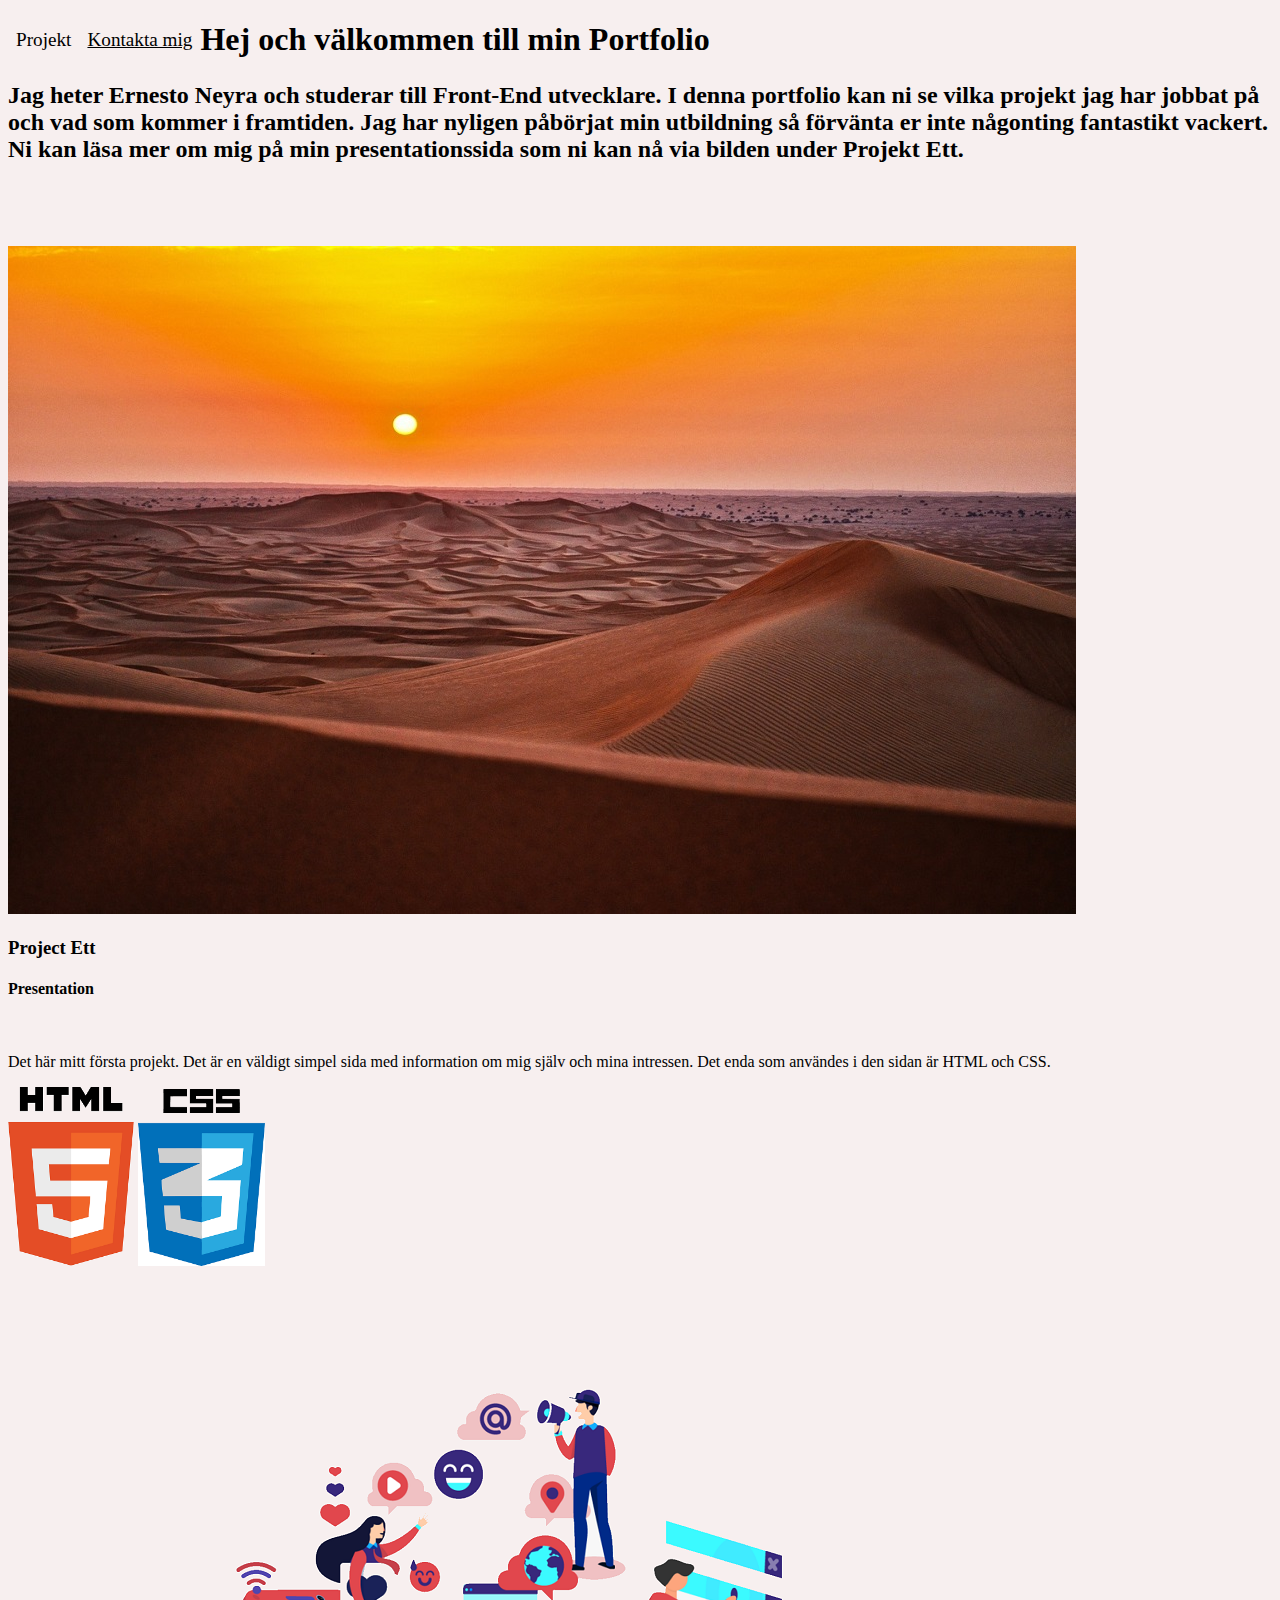
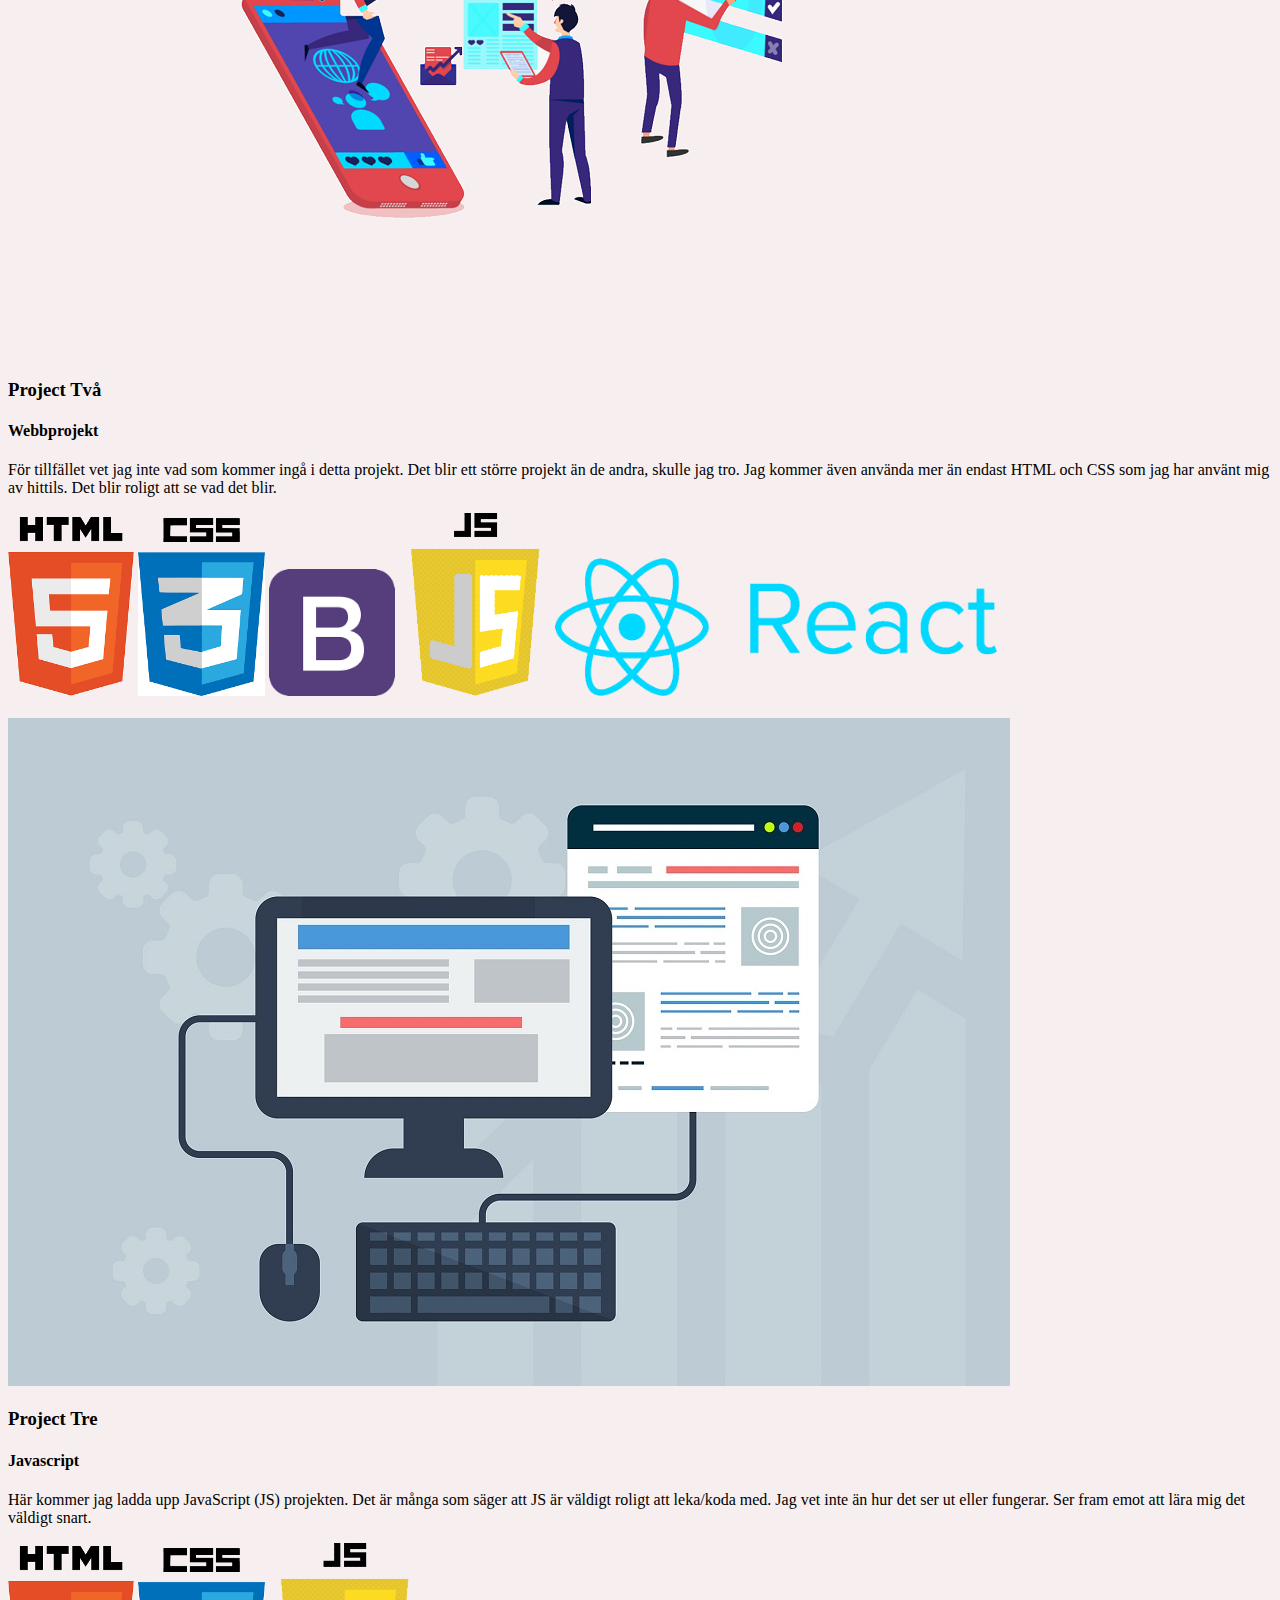
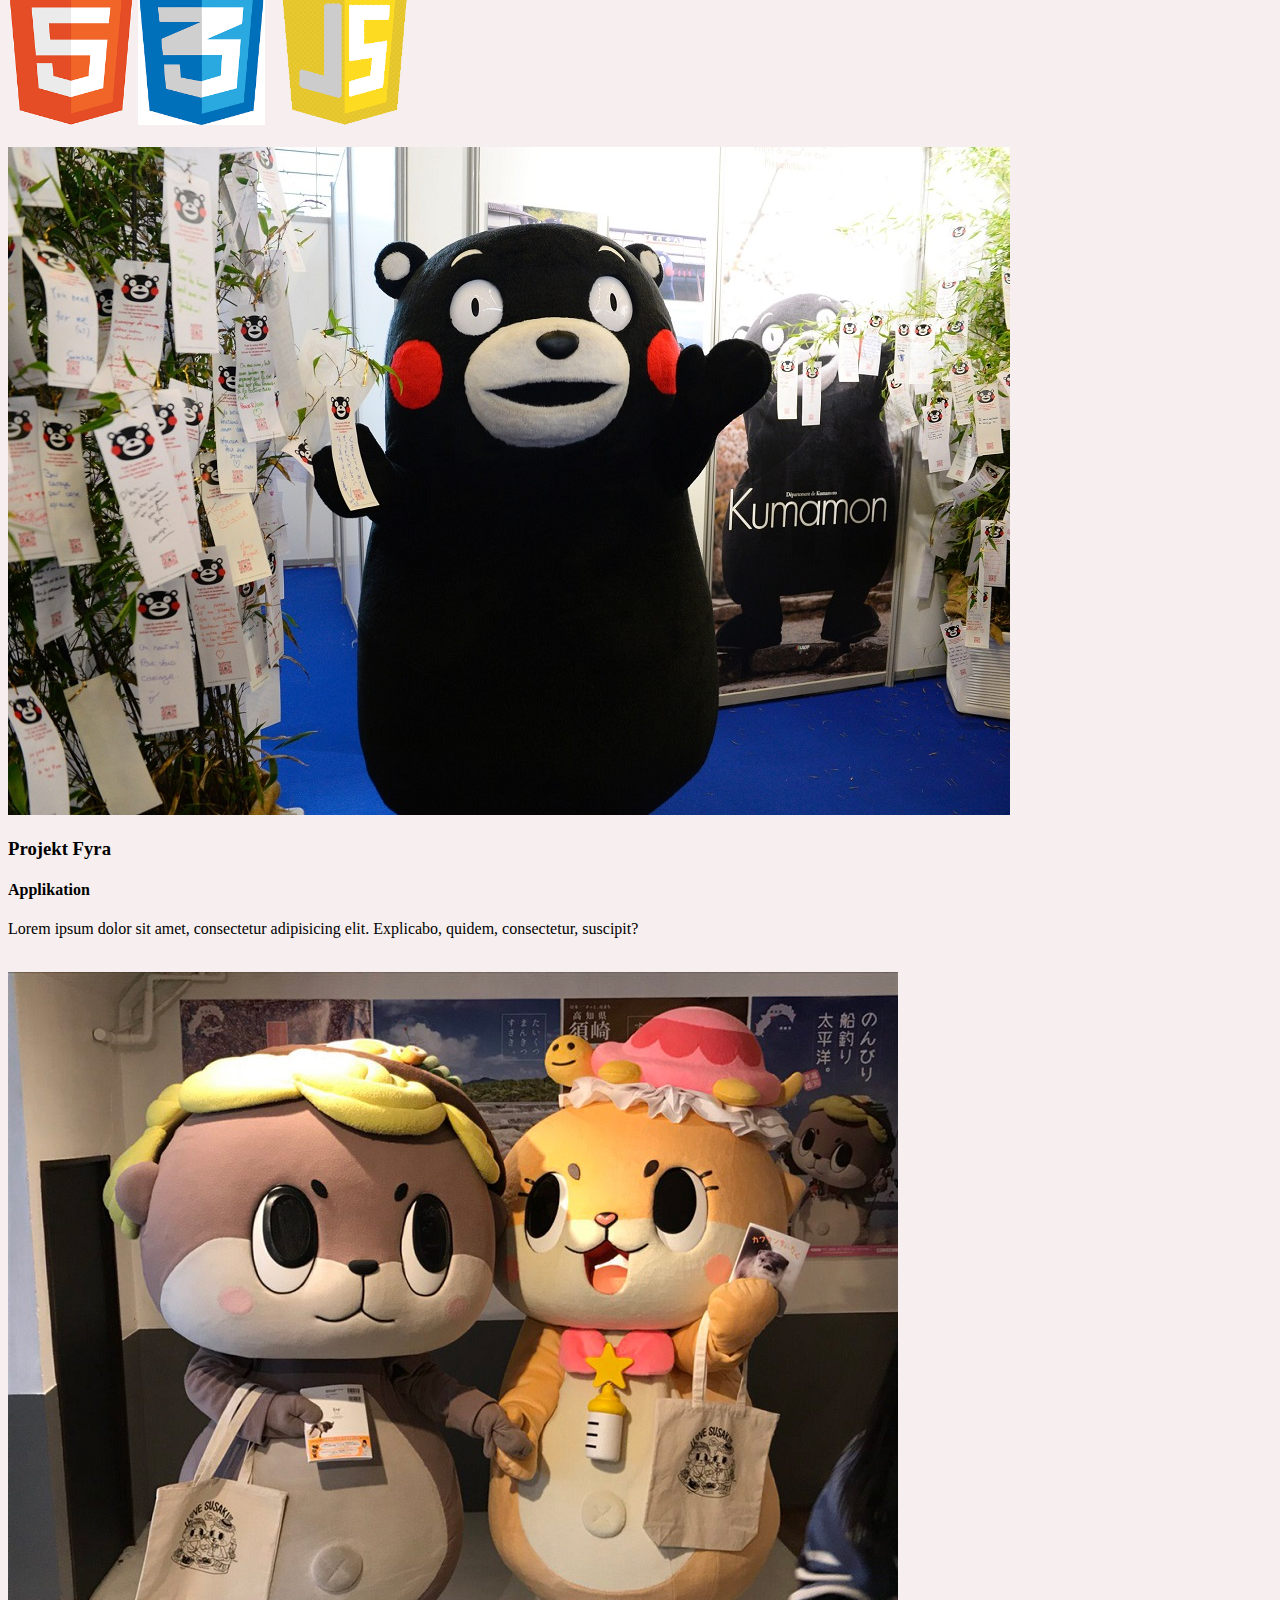
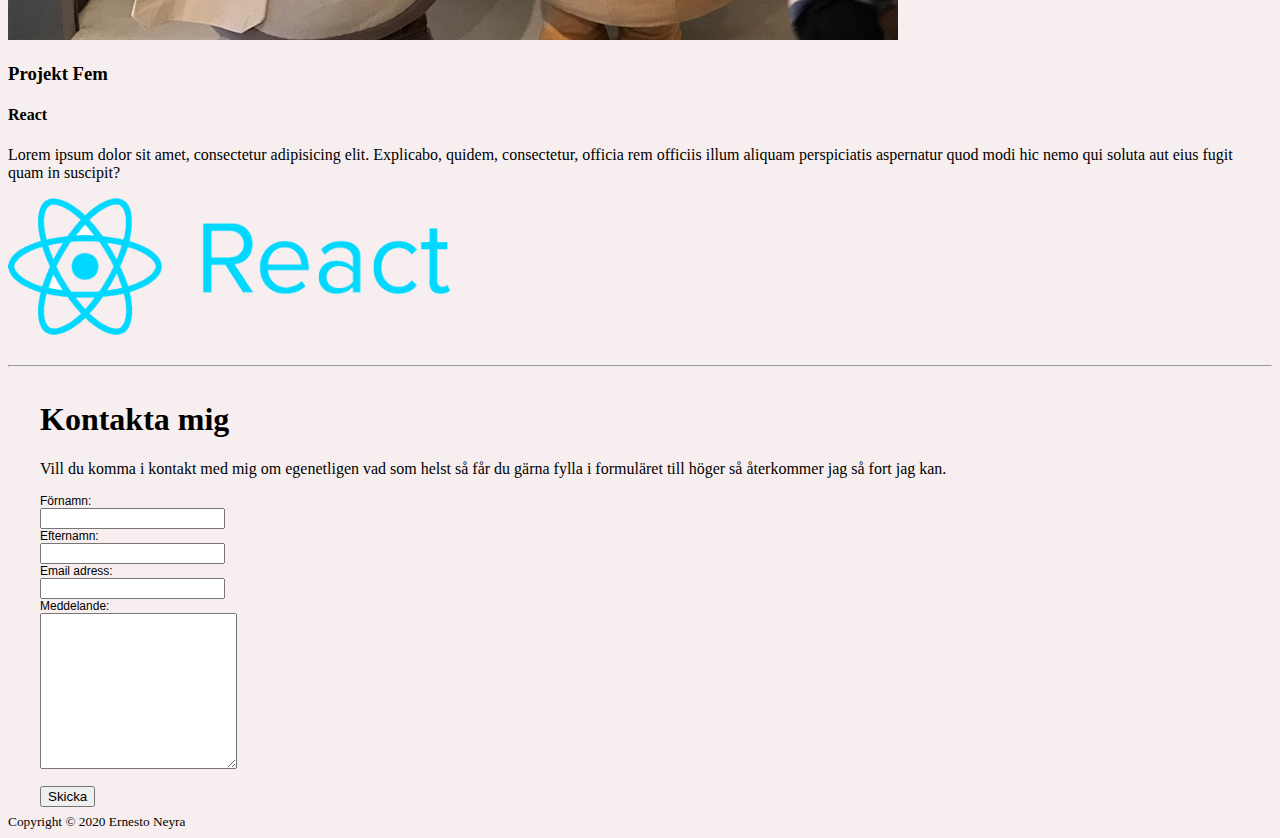
==== Index.html @ b2e07be5 "Add files via upload" ====
<!DOCTYPE html>
<html lang="en">

<head>
  <meta charset="UTF-8" />
  <meta name="viewport" content="width=device-width, initial-scale=1.0" />
  <!--Fonten för Open sans familjen från google API.-->
  <link href="https://fonts.googleapis.com/css2?family=Open+Sans:ital,wght@0,300;1,400&display=swap" rel="stylesheet" />
  <!--Stylesheet för Bootstrap från cdn.-->
  <link rel="stylesheet" href="https://cdn.jsdelivr.net/npm/bootstrap@4.5.3/dist/css/bootstrap.min.css"
    integrity="sha384-TX8t27EcRE3e/ihU7zmQxVncDAy5uIKz4rEkgIXeMed4M0jlfIDPvg6uqKI2xXr2" crossorigin="anonymous" />
  <!--Nedanstående Styleheets är mina egna. Den första har lite tweaks för färg och media queries samt hela kontaktformuläret.-->
  <link rel="stylesheet" type="text/css" href="/Portfolio.style.css" />
  <!--Den här är för dropdown menyn i navigatioonen. -->
  <link rel="stylesheet" type="text/css" href="/uppgiftahover.css" />
  <title>Ernesto Neyra Portfolio kopia</title>
</head>
<!--Main sidan börjar här. Det är layouten som är först följt av min lilla dropdown meny.-->

<body class="d-flex flex-column">
  <nav class="navbar navbar-expand-lg navbar-light">
    <div class="container">
      <ul>
        <li><a class="projekt">Projekt</a>
          <ul class="dropdown">
            <li><a class="dropdown-item" href="#project_1">Presentation</a></li>
            <li><a class="dropdown-item" href="#project_2">Webbprojekt</a></li>
            <li><a class="dropdown-item" href="#project_3">Javascript</a></li>
            <li><a class="dropdown-item" href="#project_4">Applikation</a></li>
            <li><a class="dropdown-item" href="#project_5">React</a></li>
          </ul>
        <li> <a class="projekt" href="#kontakta_mig">Kontakta mig</a> </li>
      </ul>
      
    </div>
  </nav>
  <sectiion>
    <!-- Innehållet (projekten och texten etc.) börjar här.  -->
    <div class="container">

      <!-- Rubriken -->
      <h1 class="my-4">Hej och välkommen till min Portfolio<br>

        <p class="introduktion my-4">Jag heter Ernesto Neyra och studerar till Front-End utvecklare. I denna portfolio
          kan ni se vilka projekt jag har jobbat på och vad som kommer i framtiden. Jag har nyligen påbörjat min
          utbildning så förvänta er inte någonting fantastikt vackert. Ni kan läsa mer om mig på min presentationssida
          som ni kan nå via bilden under Projekt Ett.</p><br>
      </h1>

      <!-- Projekt Ett -->
      <div class="row">
        <div class="col-md-7">
          <a href="/Presentation.html">
            <img class="img-fluid rounded mb-3 mb-md-0" src="/Images/sunset.jpg" alt="Sunset over sand dunes">
          </a>
        </div>
        <div class="col-md-5">
          <a id="project_1">
            <h3>Project Ett</h3>
          </a>
          <h4>Presentation</h4><br>
          <p>Det här mitt första projekt. Det är en väldigt simpel sida med information om mig själv och mina intressen.
            Det enda som användes i den sidan är HTML och CSS. </p>
          <img class="img-fluid rounded" src="/Images/html-5.png" alt="HTML 5" style="width: 10%; height: auto;" />
          <img class="img-fluid rounded" src="/Images/icon css 3.png" alt="CSS 3" style="width: 10%; height: auto;" />
        </div>
      </div><br>

      <!-- Projekt Två -->
      <div class="row">
        <div class="col-md-7">
          <a href="/webbprojekt.html">
            <img class="img-fluid rounded mb-3 mb-md-0" src="/Images/social-media-5187243_1920.png" alt="">
          </a>
        </div>
        <div class="col-md-5">
          <a id="project_2">
            <h3>Project Två</h3>
          </a>
          <h4>Webbprojekt</h4>
          <p>För tillfället vet jag inte vad som kommer ingå i detta projekt. Det blir ett större projekt än de andra,
            skulle jag tro. Jag kommer även använda mer än endast HTML och CSS som jag har använt mig av hittils. Det
            blir roligt att se vad det blir.</p>
          <img class="img-fluid rounded" src="/Images/html-5.png" alt="HTML 5" style="width: 10%; height: auto;" />
          <img class="img-fluid rounded" src="/Images/icon css 3.png" alt="CSS 3" style="width: 10%; height: auto;" />
          <img class="img-fluid rounded" src="/Images/1024px-Bootstrap_logo.svg.png" alt="Bootstrap"
            style="width: 10%; height: auto;" />
          <img class="img-fluid rounded" src="/Images/Javascript icon.png" alt="Javascript"
            style="width: 12%; height: auto;" />
          <img class="img-fluid  rounded" src="/Images/react-logo.png" alt="React logo icon"
            style="width: 35%; height: auto;" />
        </div>
      </div><br>

      <!-- Projekt Tre-->
      <div class="row">
        <div class="col-md-7">
          <a href="#">
            <img class="img-fluid rounded mb-3 mb-md-0" src="/Images/webdesign-3411373_1920.jpg" alt="">
          </a>
        </div>
        <div class="col-md-5">
          <a id="project_3">
            <h3>Project Tre</h3>
          </a>
          <h4>Javascript</h4>
          <p>Här kommer jag ladda upp JavaScript (JS) projekten. Det är många som säger att JS är väldigt roligt att
            leka/koda med. Jag vet inte än hur det ser ut eller fungerar. Ser fram emot att lära mig det väldigt snart.
          </p>
          <img class="img-fluid rounded" src="/Images/html-5.png" alt="HTML 5" style="width: 10%; height: auto;" />
          <img class="img-fluid rounded" src="/Images/icon css 3.png" alt="CSS 3" style="width: 10%; height: auto;" />
          <img class="img-fluid rounded" src="/Images/Javascript icon.png" alt="Javascript"
            style="width: 12%; height: auto;" />

        </div>
      </div><br>

      <!-- Projekt Fyra -->
      <div class="row">

        <div class="col-md-7">
          <a href="#">
            <img class="img-fluid rounded mb-3 mb-md-0" src="/Images/Kumamon.jpeg" alt="Kumamon mascot">
          </a>
        </div>
        <div class="col-md-5">
          <a id="project_4">
            <h3>Projekt Fyra</h3>
          </a>
          <h4>Applikation</h4>
          <p>Lorem ipsum dolor sit amet, consectetur adipisicing elit. Explicabo, quidem, consectetur,
            suscipit?</p>


        </div>
      </div><br>

      <!-- Projekt Fem -->
      <div class="row">

        <div class="col-md-7">
          <a href="#">
            <img class="img-fluid rounded mb-3 mb-md-0" src="/Images/shinjo-kun-and-chiitan.jpg"
              alt="Shinjokun and chiitan">
          </a>
        </div>
        <div class="col-md-5">
          <a id="project_5">
            <h3>Projekt Fem</h3>
          </a>
          <h4>React</h4>
          <p>Lorem ipsum dolor sit amet, consectetur adipisicing elit. Explicabo, quidem, consectetur, officia rem
            officiis illum aliquam perspiciatis aspernatur quod modi hic nemo qui soluta aut eius fugit quam in
            suscipit?</p>
          <img class="img-fluid  rounded" src="/Images/react-logo.png" alt="React logo icon"
            style="width: 35%; height: auto;" />

        </div>
      </div><br>
      <!-- hr lägger till en rad här. Använde en rad här för att sidan "bryts" från projekt till kontaktformuläret. -->
      <hr>
      <section>
        <!--Kontaktformulär-->
        <div class="random">

          <div class="grid-container">
            <div class="grid-item1">
              <a id="kontakta_mig">
                <h1>Kontakta mig</h1>
              </a>
            </div>

            <div class="grid-item2">
              <p>Vill du komma i kontakt med mig om egenetligen vad som helst så får du gärna fylla i formuläret
                till höger så återkommer jag så fort jag kan.</p>
            </div>
            <div class="grid-item3">
              <!--Id elementet fungerar på liknande sätt som class, men man kan endast ha ett id namn i ett html document.
      Som en class är den kopplad till stylesheet. Den kan även användas av Javaascript. I denna id skapade
      jag ett formulär som jag döpte till Kontakta mig-->
              <div id="kontakt">
                <div>
                  <!--form står för formulär och action är vad som händer när man trycker på submit. I detta fall
                  skickas man till sidan som heter Kontaktat.mig.-->
                  <form action="/Kontaktat.mig.html" name="myForm">
                    <!--label är texten som man ser i formuläret. for i label taggen ska alltid försökas kopplas till
                      id i input. name används för att referera till den inskrivna datan i efter hand eller referera
                      element i Javascript. -->

                    <label for="fname">Förnamn:</label><br>
                    <!--input specificerar typen av indata, i detta fall text.-->
                    <input type="text" id="fname" name="fname"><br>
                    <label for="lname">Efternamn:</label><br>
                    <input type="text" id="lname" name="lname"><br>
                    <label for="email">Email adress:</label><br>
                    <input type="text" id="email" name="email"><br>
                    <label for="message">Meddelande:</label><br>
                    <textarea name="message" rows="10" cols="22"></textarea><br><br>
                    <!--Denna gången så är type submit. det betyder att jag får en submit knapp till mitt formulär.-->
                    <input type="submit" value="Skicka">
                  </form>
                </div>
              </div>
            </div>

          </div>
        </div>
      </section>
    </div>
    <!-- .container slutar här -->
  </sectiion>
  <div id="page-content">
    <div class="container text-center">
      <div class="row justify-content-center">

      </div>
    </div>
  </div>


  <footer id="sticky-footer" class="py-4 bg-dark text-white-50">
    <div class="container text-center">
      <small>Copyright &copy; 2020 Ernesto Neyra</small>

    </div>
  </footer>

</body>

</html>
---- Portfolio.style.css ----
hr{
  size: 0.3135rem;
  
}

body, .row, .my-4, .navbar, .navbar-expand-lg, .navbar-light, .bg-light{
background-color: rgb(247, 239, 239);
}

.introduktion{
font-family: open sans-serif;
font-size: 1.5rem;
}


/*@media (min-width: 992px) {
  .animate {
    animation-duration: 0.9s;
    -webkit-animation-duration: 0.2s;
    animation-fill-mode: both;
    -webkit-animation-fill-mode: both;
  }
}

@keyframes slideIn {
  0% {
    transform: translateY(1rem);
    opacity: 0;
  }
  100% {
    transform:translateY(0rem);
    opacity: 1;
  }
  0% {
    transform: translateY(1rem);
    opacity: 0;
  }
}

@-webkit-keyframes slideIn {
  0% {
    -webkit-transform: transform;
    -webkit-opacity: 0;
  }
  100% {
    -webkit-transform: translateY(0);
    -webkit-opacity: 1;
  }
  0% {
    -webkit-transform: translateY(1rem);
    -webkit-opacity: 0;
  }
}

.slideIn {
  -webkit-animation-name: slideIn;
  animation-name: slideIn;
}*/





.random {
  background-color: rgb(247, 239, 239);
  padding: 5px;

  max-width: 1200px; /* anger max bredden som den ska ha.*/
  margin: auto; /* margin sattes på auto så den får bestämma storleken på egen hand.*/
}
/* det här vad en id. ville ha minst 1 i koden. Den kontrollerar utseendet på formuläter.*/
#kontakt {

  /*border: 4px solid;
  border-color: black;*/
  font-family: Verdana, Geneva, Tahoma, sans-serif; /* det här ändrar utseendet på
  texten, fonten som används.*/
  font-size: 12px; /* storleken på fonten/texten.*/
}
---- uppgiftahover.css ----
/*a {
  text-decoration: none;
}*/

ul {
  /*background: darkorange;*/
    list-style: none;
    margin: 0;
    padding-left: 0px;
}
.projekt{
  font-size: 1.2rem;
}

li {
    /*color: #fff;*/
  /*background: darkorange;*/
    display: block;
    float: left;
    padding: 0.5rem;
    position: relative;
    text-decoration: none;
    transition-duration: 1s;
    
}

li a {
  color: black;
  
}

li:hover {
    /*background: rgb(255, 255, 255);*/
    cursor: pointer;
    
}

ul li ul {
    /*background: rgb(146, 102, 102) 78);*/
    visibility: hidden;
  opacity: 0;
  min-width: 5rem;
    position: absolute;
  transition: all 0.5s ease;
  margin-top: 1rem;
    left: 0;
  display: none;
 
  

}

ul li:hover > ul,
ul li ul:hover {
  visibility: visible;
  opacity: 1;
  display: block;
  
}
ul li:focus-within > ul{      
  visibility: visible;
  opacity: 1;
  display: block;
  
}
ul li ul li {
    clear: both;
  width: 100%;
  
}


/*.dropdown-item{
  display: block;
  width: 100%;
  padding: .25rem 1.5rem;
  clear: both;
  font-weight: 400;
  color: #212529;
  text-align: inherit;
  white-space: nowrap;
  background-color: transparent;
  border: 0;
  float: left;
}*/

/*li {
 display: block;
 transition-duration: 0.5s;
}

li:hover {
  cursor: pointer;
}

ul li ul {
  visibility: hidden;
  opacity: 0;
  position: absolute;
  transition: all 0.5s ease;
  margin-top: 1rem;
  left: 0;
  display: none;
}

ul li:hover > ul,
ul li ul:hover {
  visibility: visible;
  opacity: 1;
  display: block;
}

ul li ul li {
  clear: both;
  width: 100%;
=======

/*a {
  text-decoration: none;
}*/

ul {
  /*background: darkorange;*/
    list-style: none;
    margin: 0;
    padding-left: 0px;
}
.projekt{
  font-size: 1.2rem;
}

li {
    /*color: #fff;*/
  /*background: darkorange;*/
    display: block;
    float: left;
    padding: 0.5rem;
    position: relative;
    text-decoration: none;
    transition-duration: 1s;
    
}

li a {
  color: black;
  
}

li:hover {
    /*background: rgb(255, 255, 255);*/
    cursor: pointer;
    
}

ul li ul {
    /*background: rgb(146, 102, 102) 78);*/
    visibility: hidden;
  opacity: 0;
  min-width: 5rem;
    position: absolute;
  transition: all 0.5s ease;
  margin-top: 1rem;
    left: 0;
  display: none;
 
  

}

ul li:hover > ul,
ul li ul:hover {
  visibility: visible;
  opacity: 1;
  display: block;
  
}
ul li:focus-within > ul{      
  visibility: visible;
  opacity: 1;
  display: block;
  
}
ul li ul li {
    clear: both;
  width: 100%;
  
}


/*.dropdown-item{
  display: block;
  width: 100%;
  padding: .25rem 1.5rem;
  clear: both;
  font-weight: 400;
  color: #212529;
  text-align: inherit;
  white-space: nowrap;
  background-color: transparent;
  border: 0;
  float: left;
}*/

/*li {
 display: block;
 transition-duration: 0.5s;
}

li:hover {
  cursor: pointer;
}

ul li ul {
  visibility: hidden;
  opacity: 0;
  position: absolute;
  transition: all 0.5s ease;
  margin-top: 1rem;
  left: 0;
  display: none;
}

ul li:hover > ul,
ul li ul:hover {
  visibility: visible;
  opacity: 1;
  display: block;
}

ul li ul li {
  clear: both;
  width: 100%;
>>>>>>> e4bfca449aedf452550eaaf87c83a1123c88b132
}*/
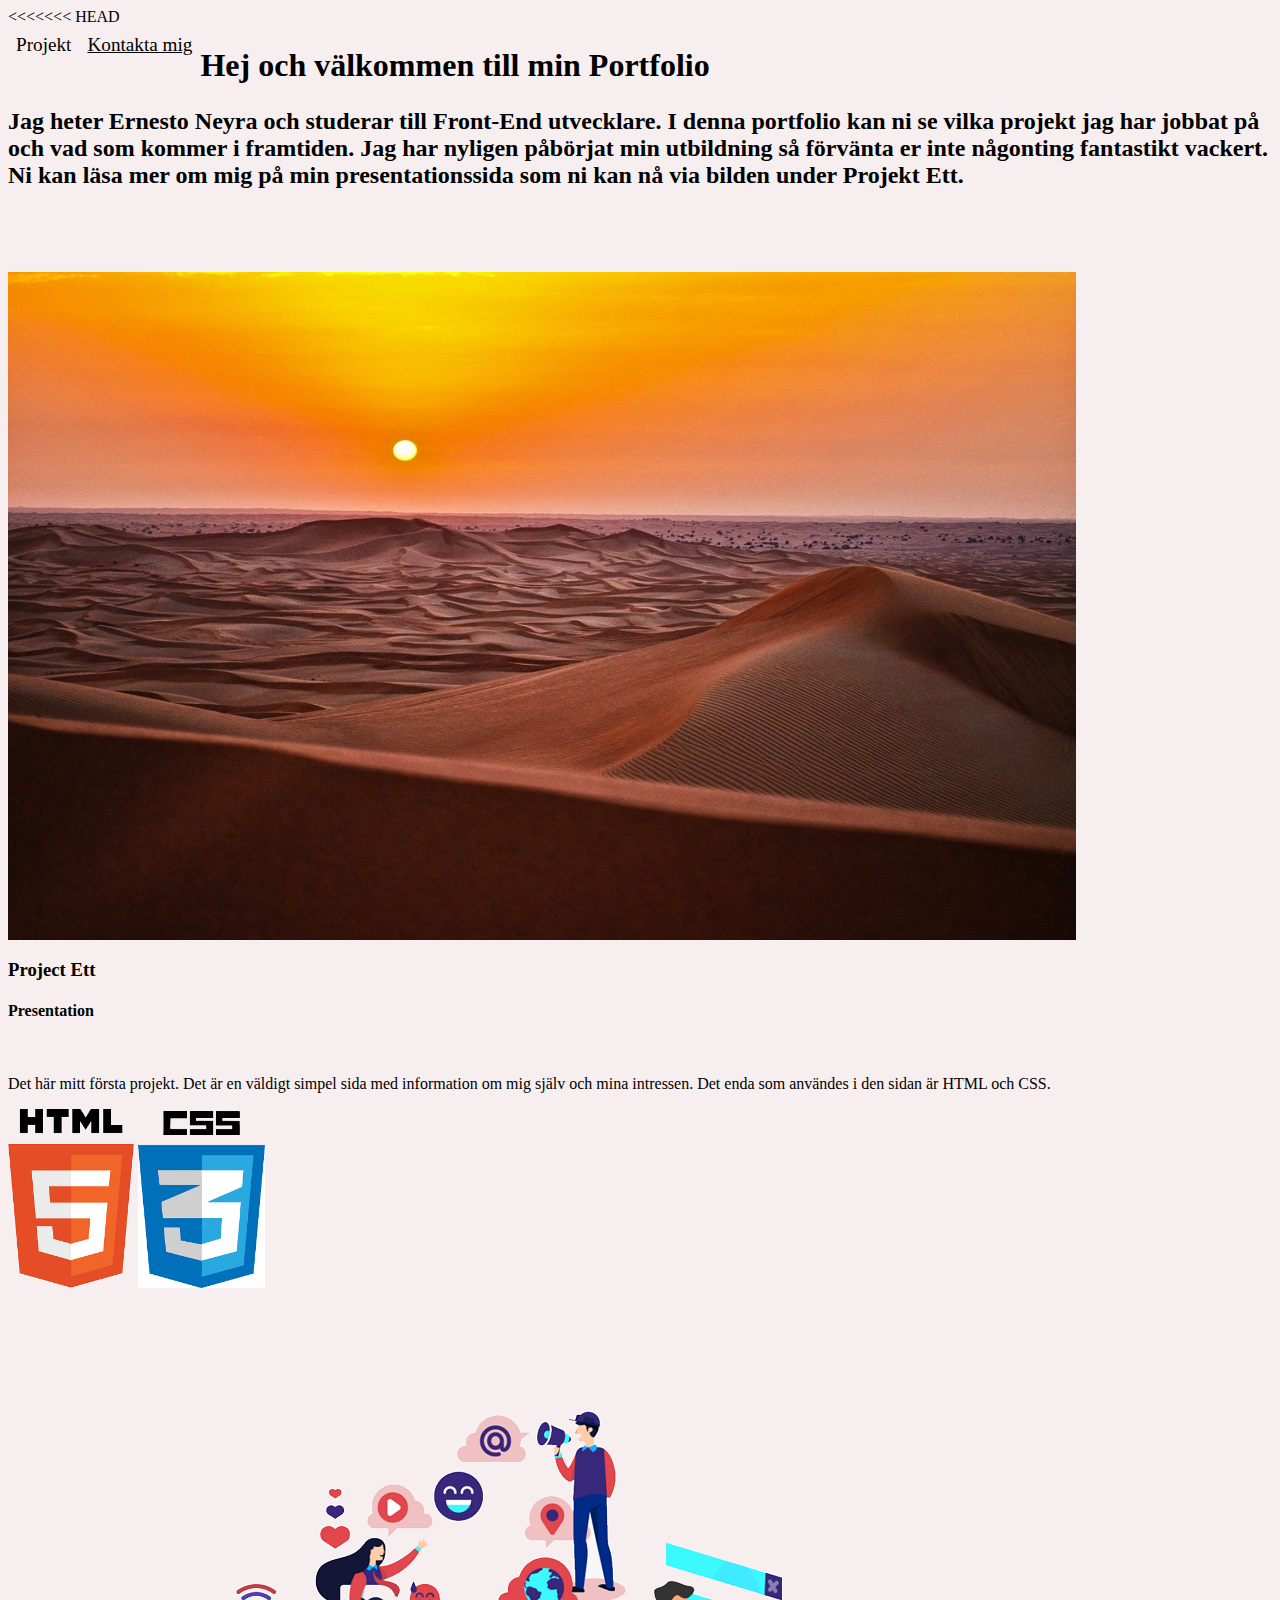
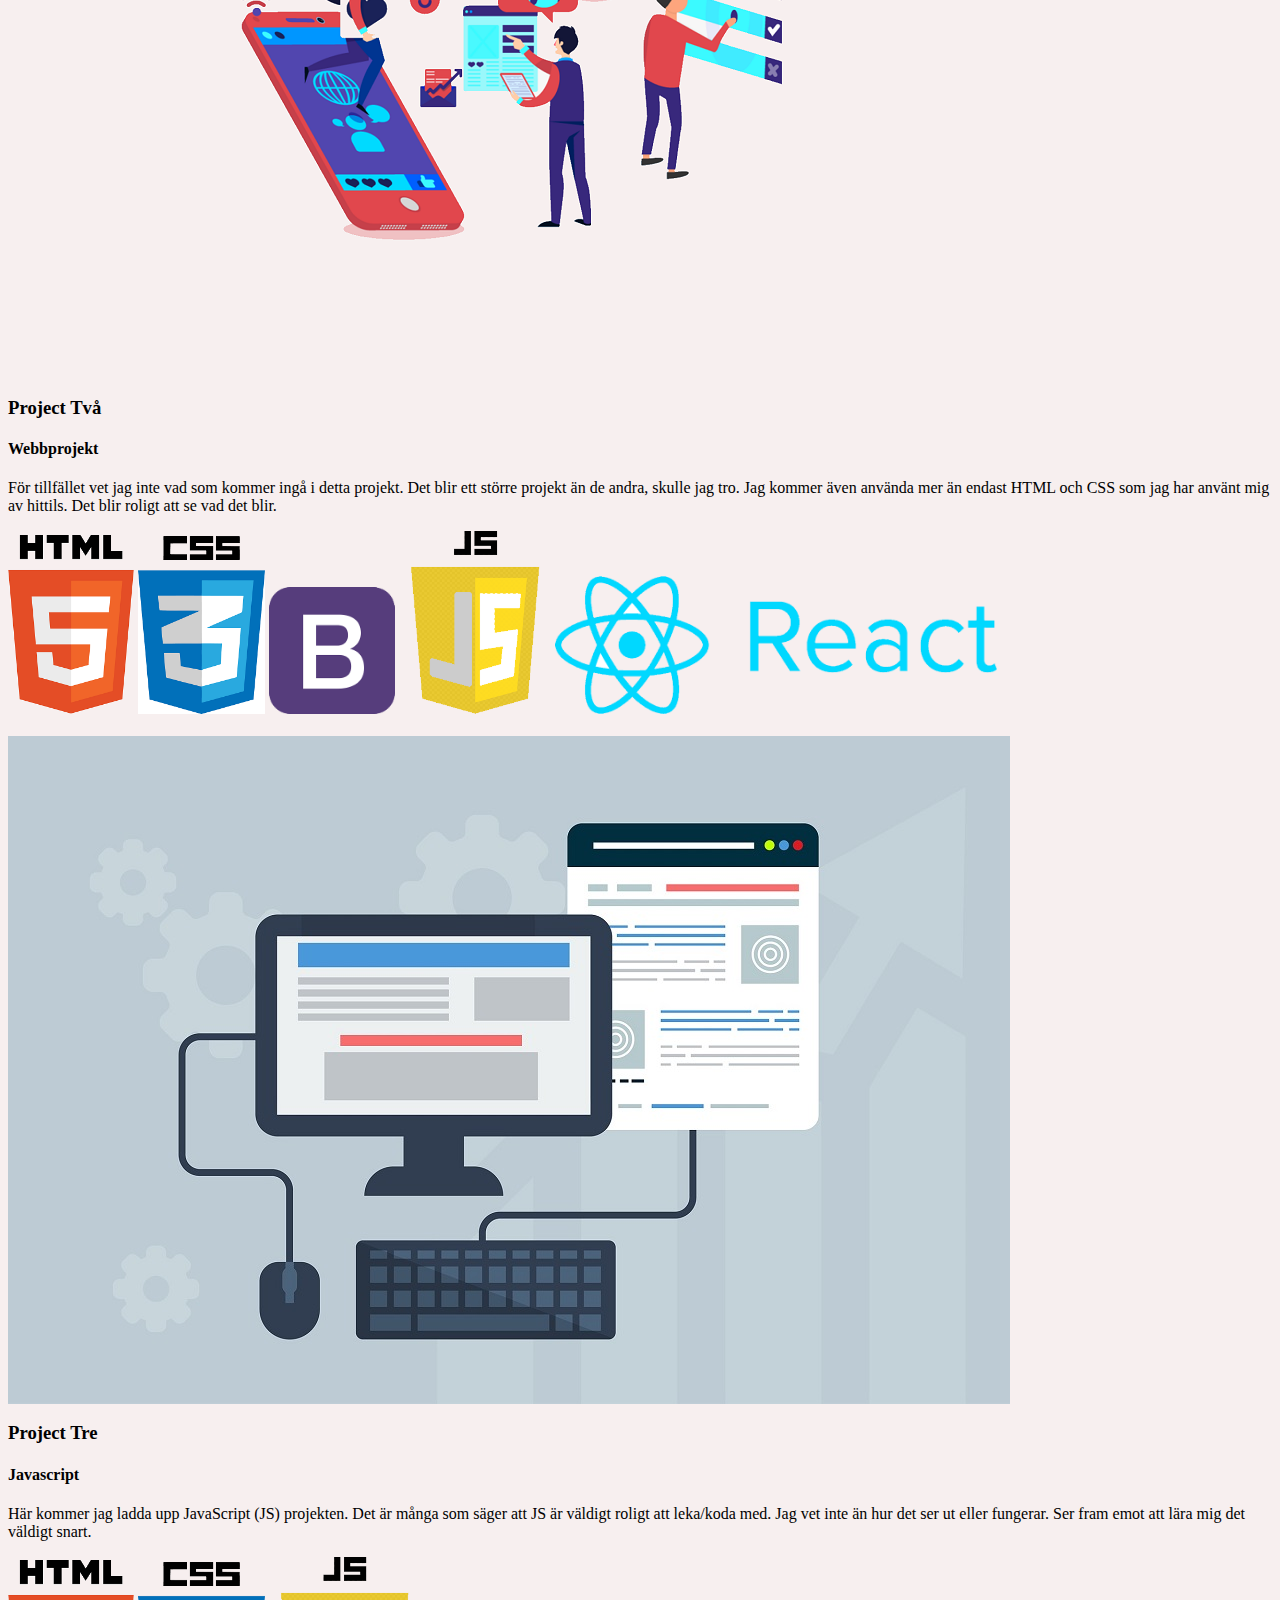
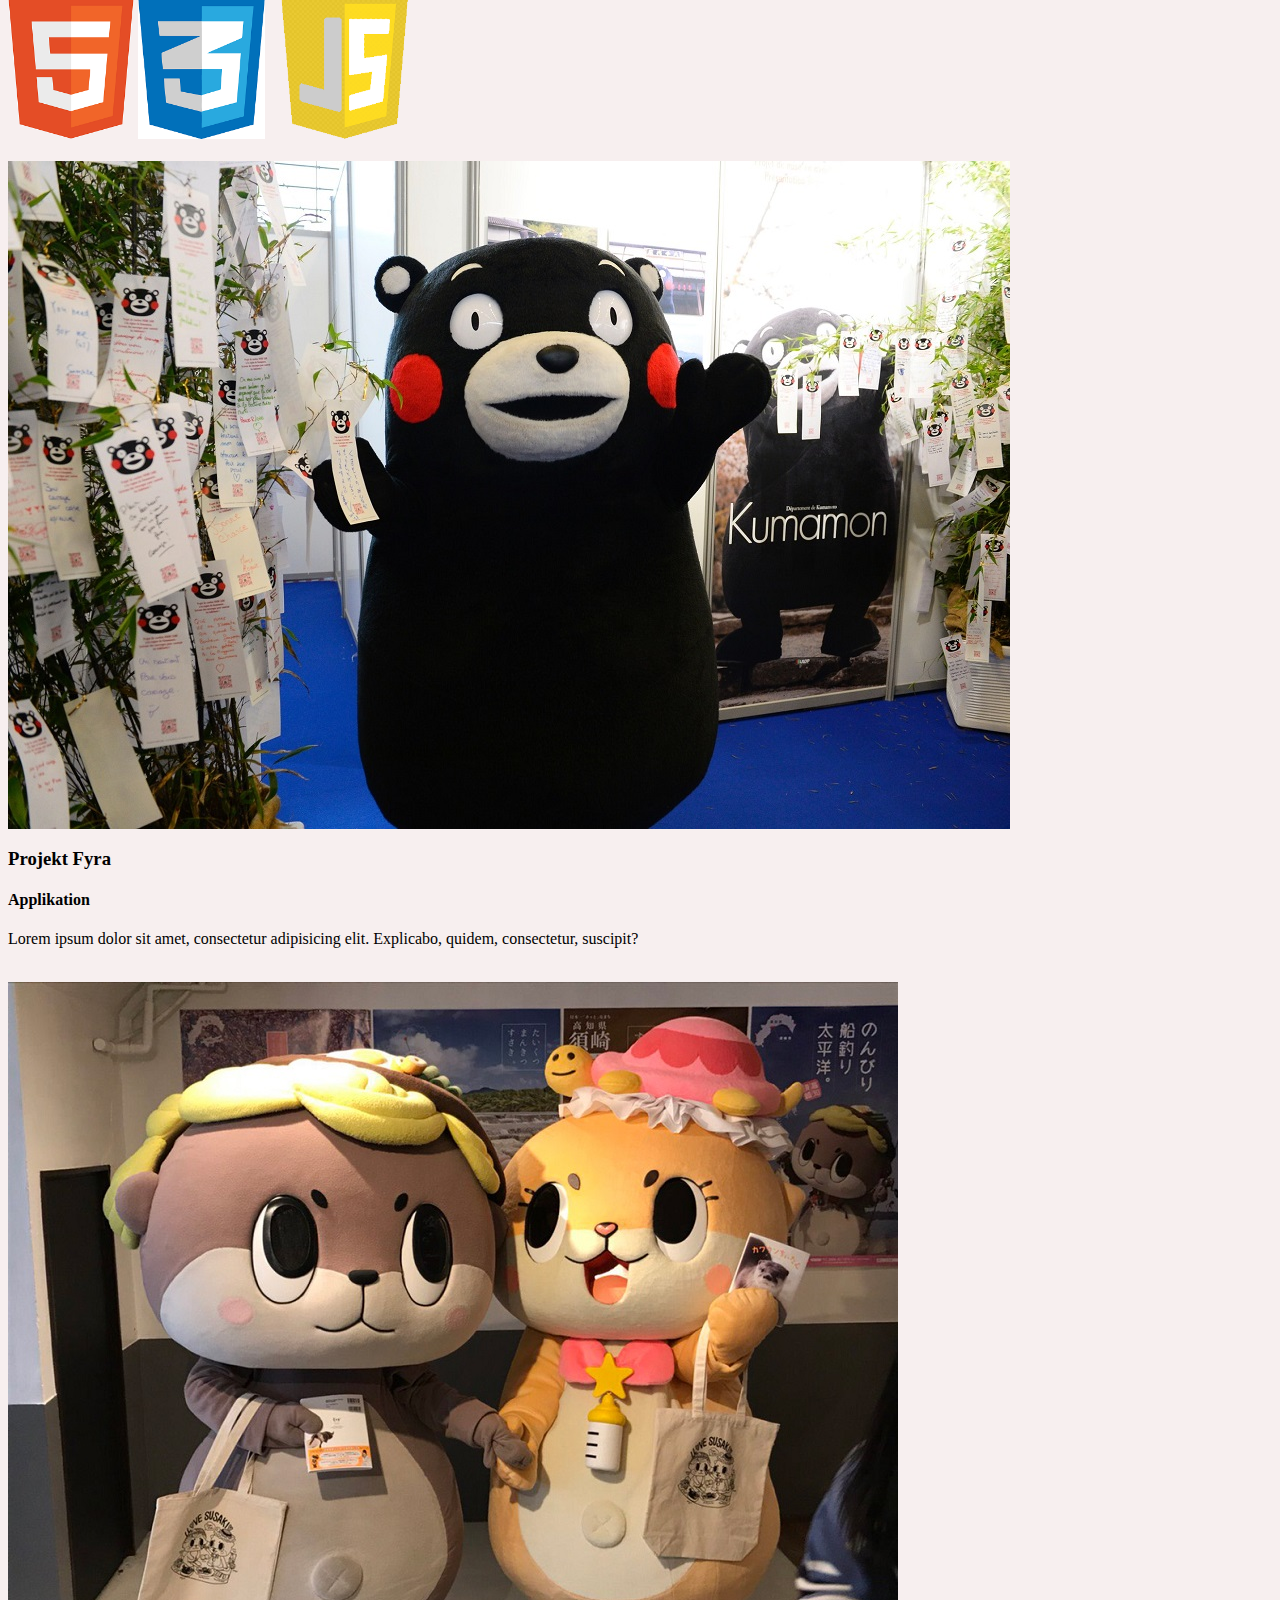
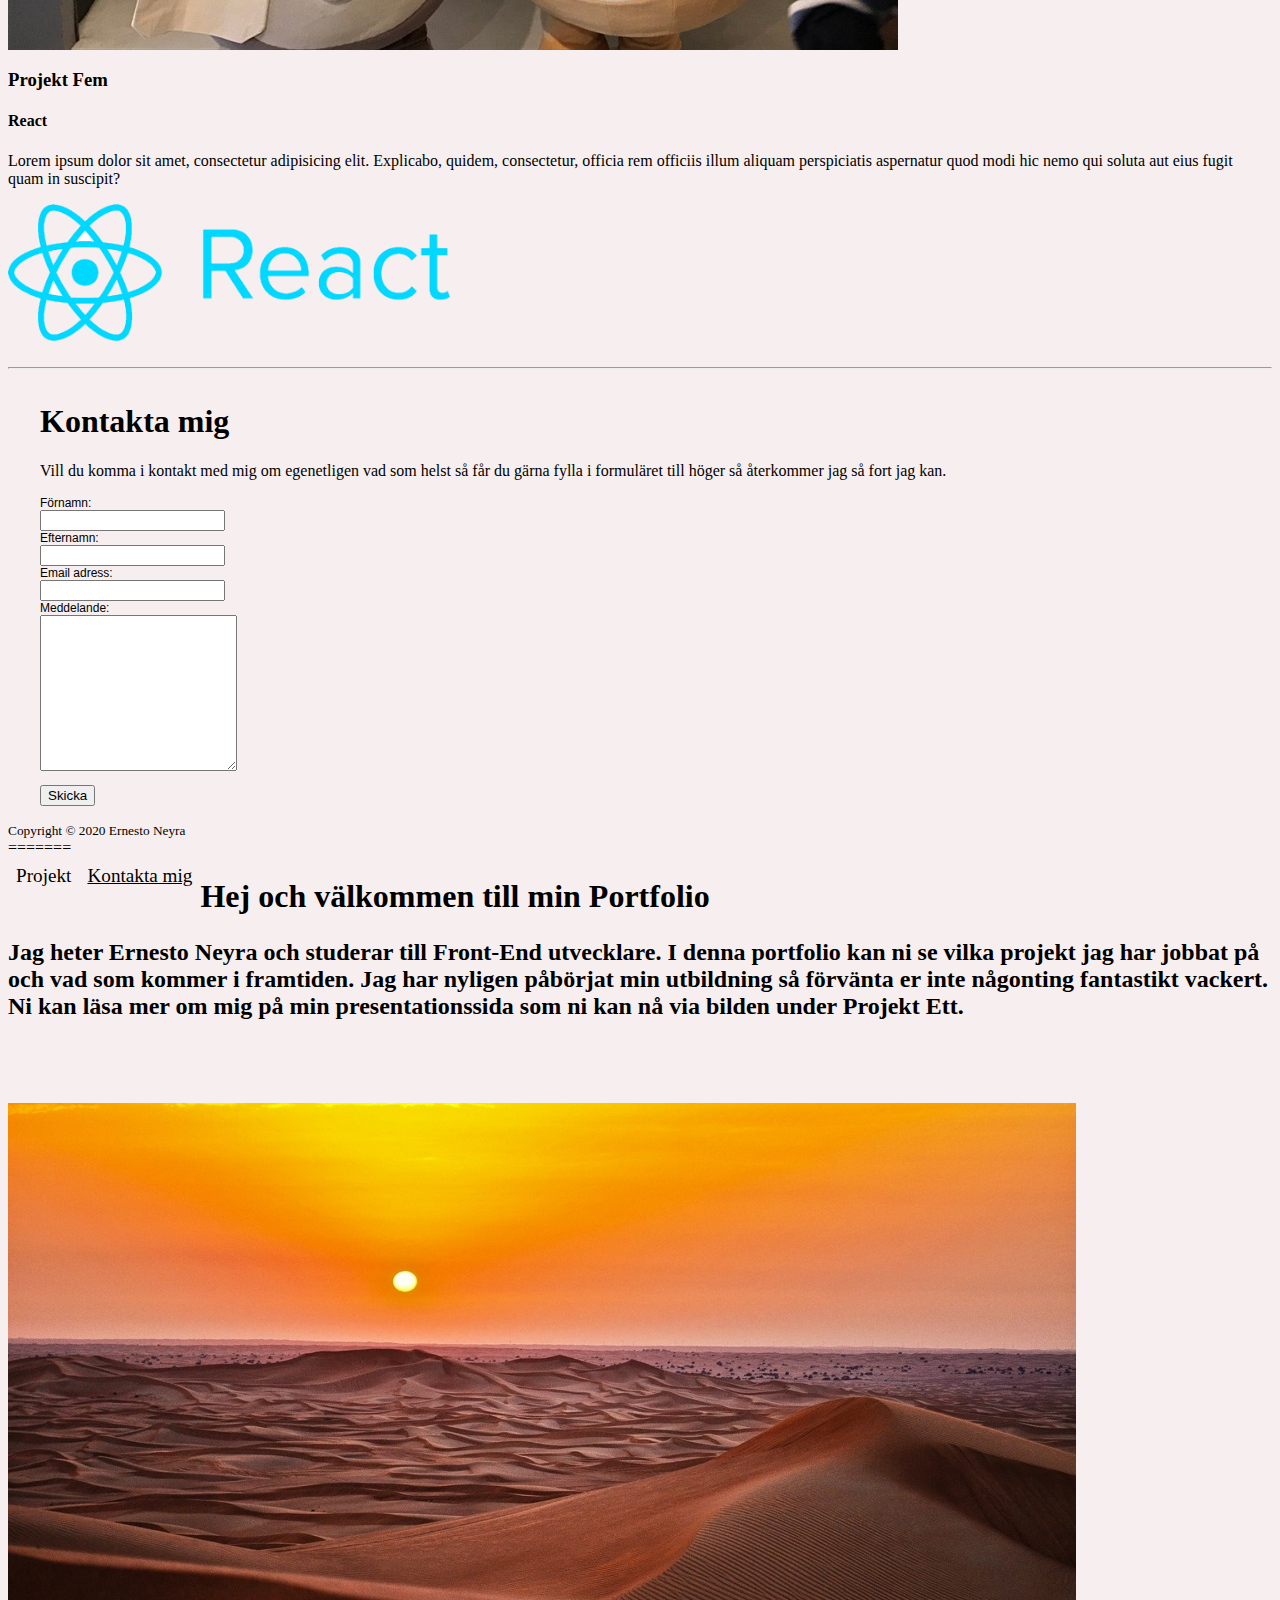
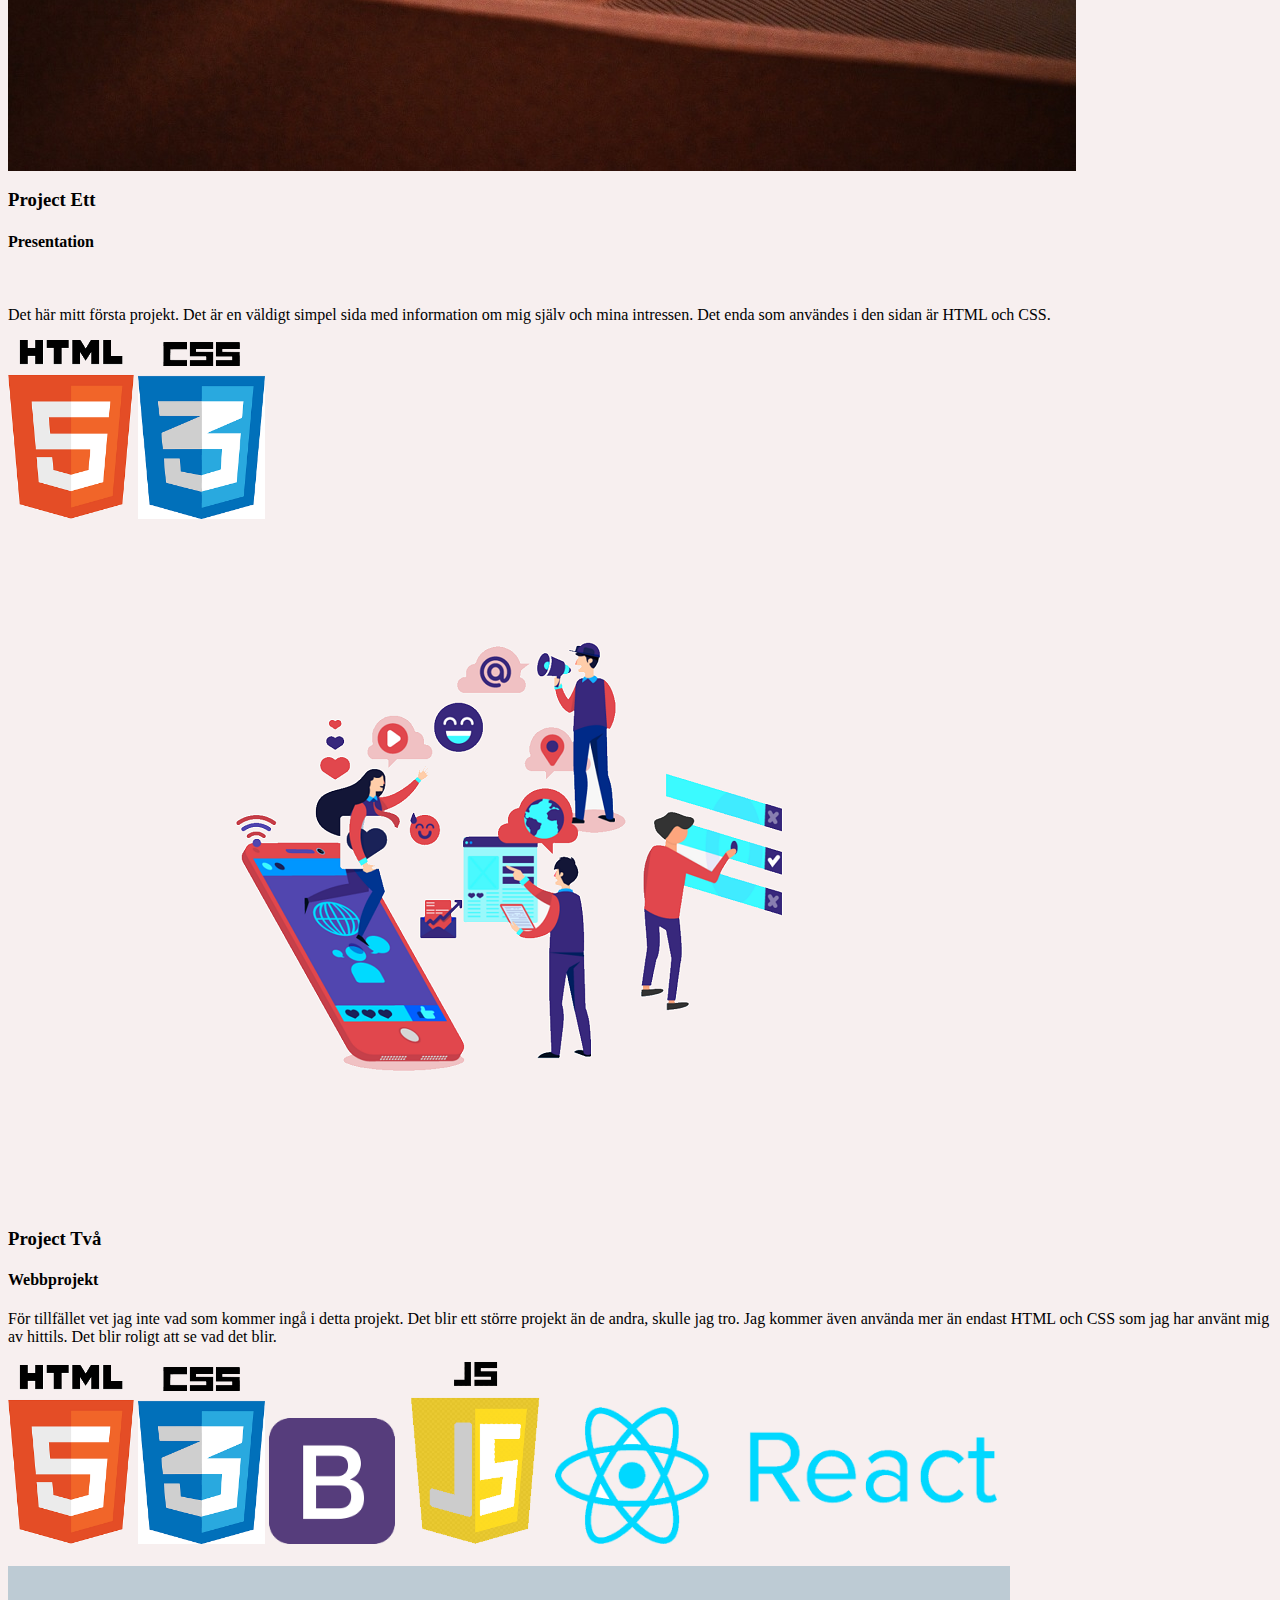
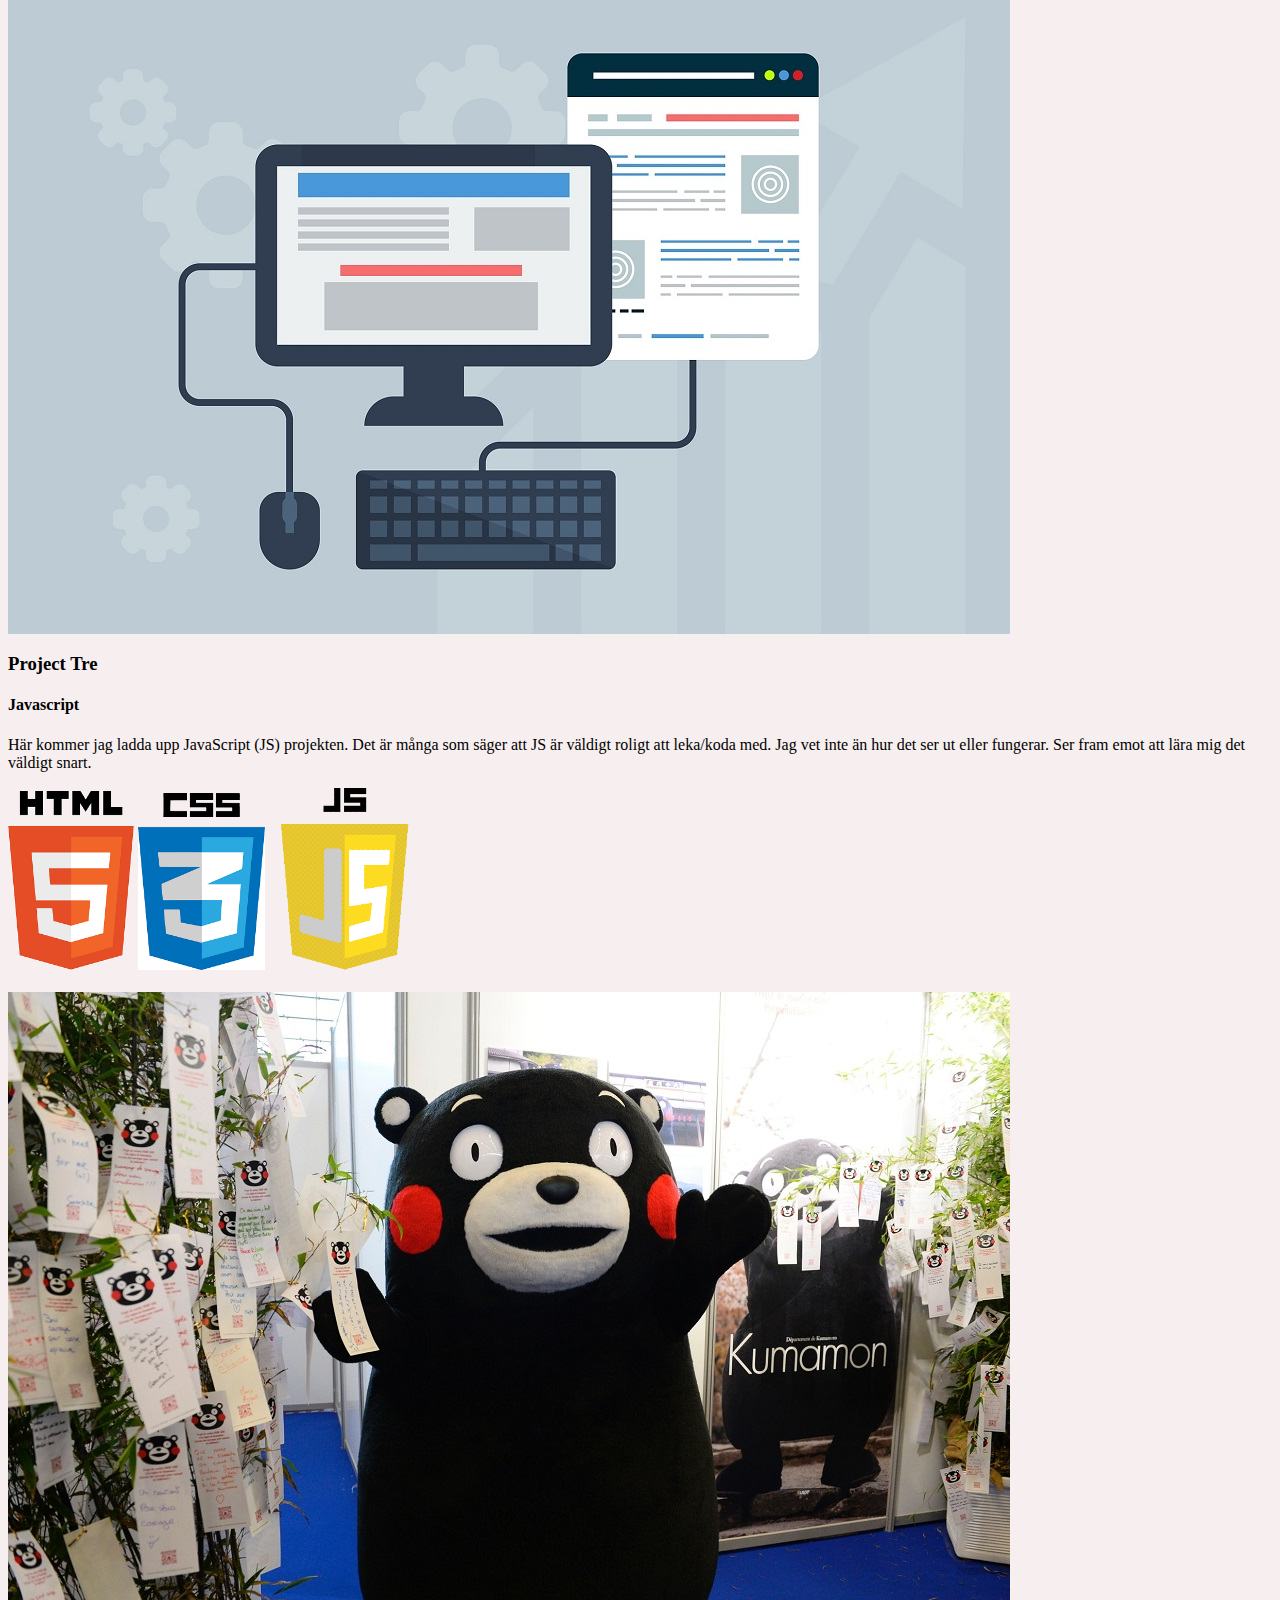
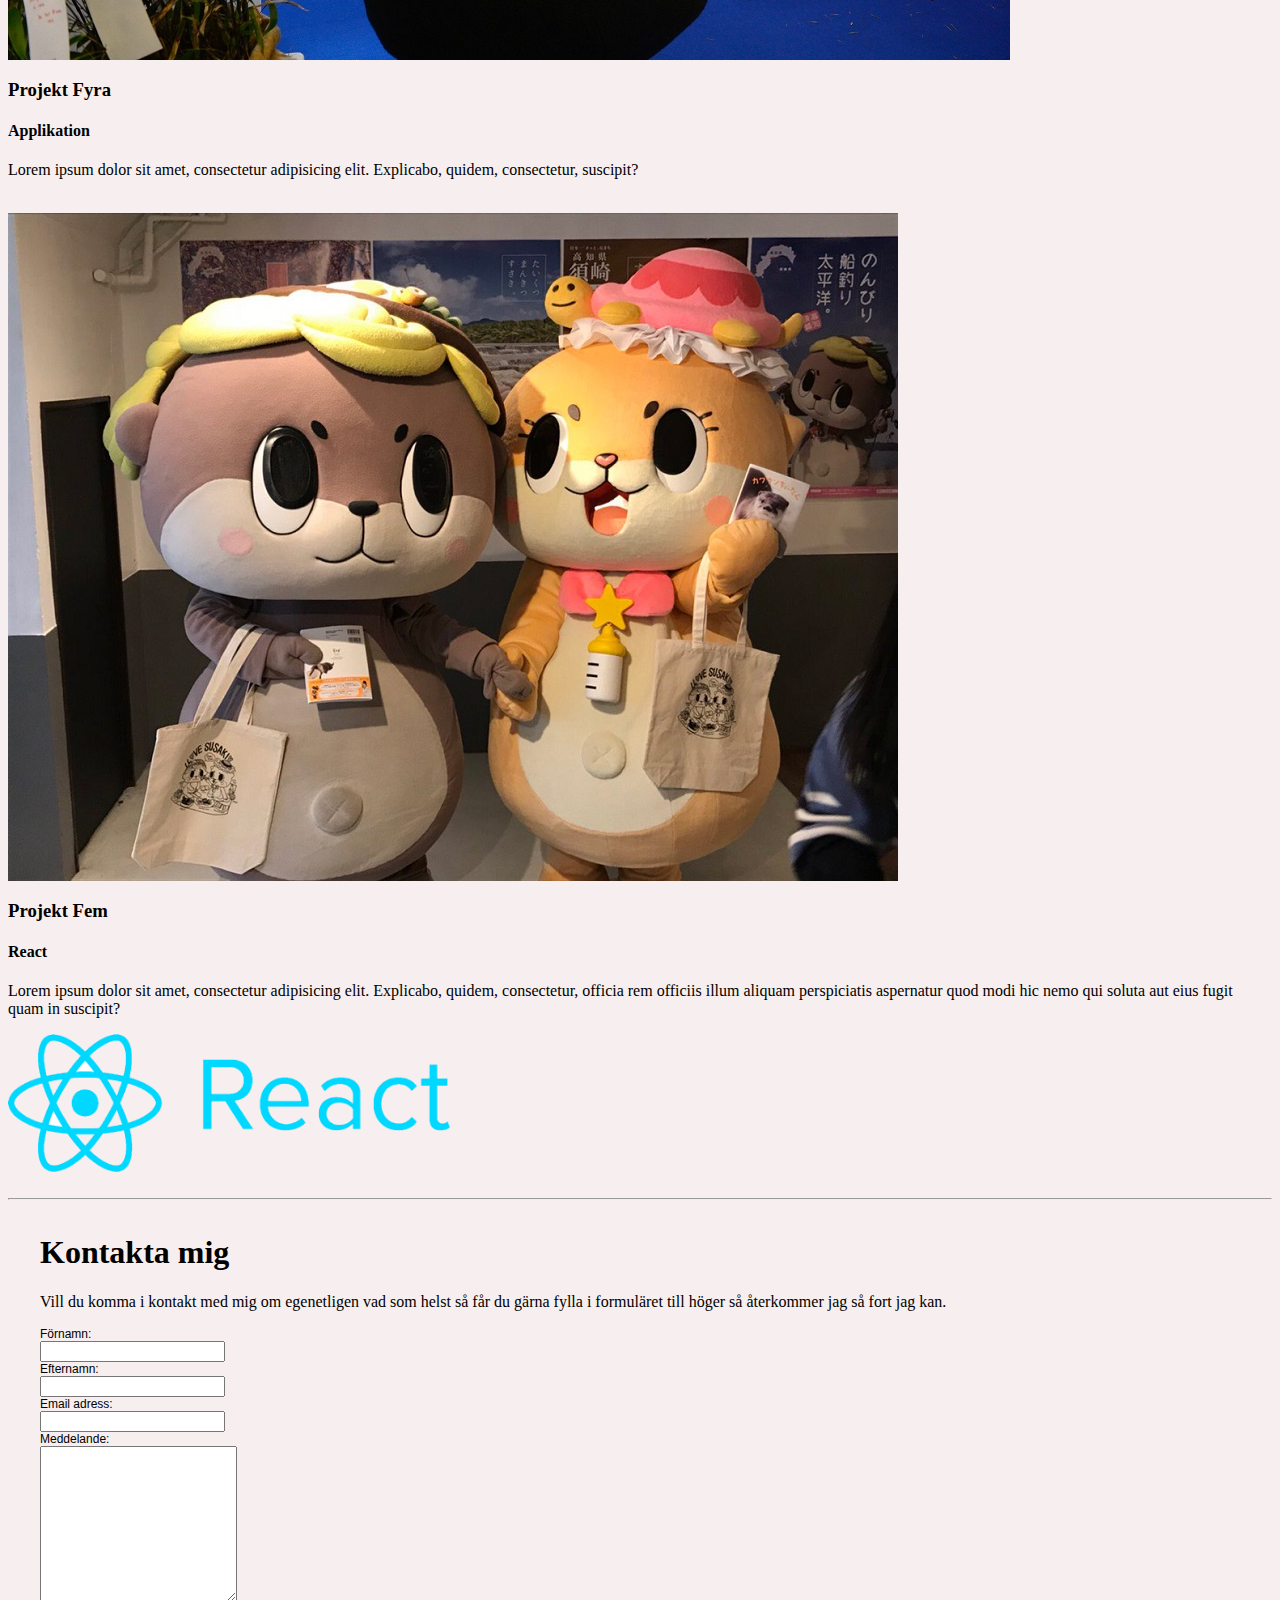
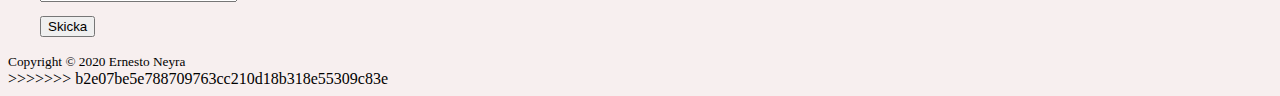
==== commit 40000413: "Merge branch 'main' of https://github.com/ernestoneyra/Projekt into Sub-branch" ====
--- a/Index.html
+++ b/Index.html
@@ -1,230 +1,462 @@
-<!DOCTYPE html>
-<html lang="en">
-
-<head>
-  <meta charset="UTF-8" />
-  <meta name="viewport" content="width=device-width, initial-scale=1.0" />
-  <!--Fonten för Open sans familjen från google API.-->
-  <link href="https://fonts.googleapis.com/css2?family=Open+Sans:ital,wght@0,300;1,400&display=swap" rel="stylesheet" />
-  <!--Stylesheet för Bootstrap från cdn.-->
-  <link rel="stylesheet" href="https://cdn.jsdelivr.net/npm/bootstrap@4.5.3/dist/css/bootstrap.min.css"
-    integrity="sha384-TX8t27EcRE3e/ihU7zmQxVncDAy5uIKz4rEkgIXeMed4M0jlfIDPvg6uqKI2xXr2" crossorigin="anonymous" />
-  <!--Nedanstående Styleheets är mina egna. Den första har lite tweaks för färg och media queries samt hela kontaktformuläret.-->
-  <link rel="stylesheet" type="text/css" href="/Portfolio.style.css" />
-  <!--Den här är för dropdown menyn i navigatioonen. -->
-  <link rel="stylesheet" type="text/css" href="/uppgiftahover.css" />
-  <title>Ernesto Neyra Portfolio kopia</title>
-</head>
-<!--Main sidan börjar här. Det är layouten som är först följt av min lilla dropdown meny.-->
-
-<body class="d-flex flex-column">
-  <nav class="navbar navbar-expand-lg navbar-light">
-    <div class="container">
-      <ul>
-        <li><a class="projekt">Projekt</a>
-          <ul class="dropdown">
-            <li><a class="dropdown-item" href="#project_1">Presentation</a></li>
-            <li><a class="dropdown-item" href="#project_2">Webbprojekt</a></li>
-            <li><a class="dropdown-item" href="#project_3">Javascript</a></li>
-            <li><a class="dropdown-item" href="#project_4">Applikation</a></li>
-            <li><a class="dropdown-item" href="#project_5">React</a></li>
-          </ul>
-        <li> <a class="projekt" href="#kontakta_mig">Kontakta mig</a> </li>
-      </ul>
-      
-    </div>
-  </nav>
-  <sectiion>
-    <!-- Innehållet (projekten och texten etc.) börjar här.  -->
-    <div class="container">
-
-      <!-- Rubriken -->
-      <h1 class="my-4">Hej och välkommen till min Portfolio<br>
-
-        <p class="introduktion my-4">Jag heter Ernesto Neyra och studerar till Front-End utvecklare. I denna portfolio
-          kan ni se vilka projekt jag har jobbat på och vad som kommer i framtiden. Jag har nyligen påbörjat min
-          utbildning så förvänta er inte någonting fantastikt vackert. Ni kan läsa mer om mig på min presentationssida
-          som ni kan nå via bilden under Projekt Ett.</p><br>
-      </h1>
-
-      <!-- Projekt Ett -->
-      <div class="row">
-        <div class="col-md-7">
-          <a href="/Presentation.html">
-            <img class="img-fluid rounded mb-3 mb-md-0" src="/Images/sunset.jpg" alt="Sunset over sand dunes">
-          </a>
-        </div>
-        <div class="col-md-5">
-          <a id="project_1">
-            <h3>Project Ett</h3>
-          </a>
-          <h4>Presentation</h4><br>
-          <p>Det här mitt första projekt. Det är en väldigt simpel sida med information om mig själv och mina intressen.
-            Det enda som användes i den sidan är HTML och CSS. </p>
-          <img class="img-fluid rounded" src="/Images/html-5.png" alt="HTML 5" style="width: 10%; height: auto;" />
-          <img class="img-fluid rounded" src="/Images/icon css 3.png" alt="CSS 3" style="width: 10%; height: auto;" />
-        </div>
-      </div><br>
-
-      <!-- Projekt Två -->
-      <div class="row">
-        <div class="col-md-7">
-          <a href="/webbprojekt.html">
-            <img class="img-fluid rounded mb-3 mb-md-0" src="/Images/social-media-5187243_1920.png" alt="">
-          </a>
-        </div>
-        <div class="col-md-5">
-          <a id="project_2">
-            <h3>Project Två</h3>
-          </a>
-          <h4>Webbprojekt</h4>
-          <p>För tillfället vet jag inte vad som kommer ingå i detta projekt. Det blir ett större projekt än de andra,
-            skulle jag tro. Jag kommer även använda mer än endast HTML och CSS som jag har använt mig av hittils. Det
-            blir roligt att se vad det blir.</p>
-          <img class="img-fluid rounded" src="/Images/html-5.png" alt="HTML 5" style="width: 10%; height: auto;" />
-          <img class="img-fluid rounded" src="/Images/icon css 3.png" alt="CSS 3" style="width: 10%; height: auto;" />
-          <img class="img-fluid rounded" src="/Images/1024px-Bootstrap_logo.svg.png" alt="Bootstrap"
-            style="width: 10%; height: auto;" />
-          <img class="img-fluid rounded" src="/Images/Javascript icon.png" alt="Javascript"
-            style="width: 12%; height: auto;" />
-          <img class="img-fluid  rounded" src="/Images/react-logo.png" alt="React logo icon"
-            style="width: 35%; height: auto;" />
-        </div>
-      </div><br>
-
-      <!-- Projekt Tre-->
-      <div class="row">
-        <div class="col-md-7">
-          <a href="#">
-            <img class="img-fluid rounded mb-3 mb-md-0" src="/Images/webdesign-3411373_1920.jpg" alt="">
-          </a>
-        </div>
-        <div class="col-md-5">
-          <a id="project_3">
-            <h3>Project Tre</h3>
-          </a>
-          <h4>Javascript</h4>
-          <p>Här kommer jag ladda upp JavaScript (JS) projekten. Det är många som säger att JS är väldigt roligt att
-            leka/koda med. Jag vet inte än hur det ser ut eller fungerar. Ser fram emot att lära mig det väldigt snart.
-          </p>
-          <img class="img-fluid rounded" src="/Images/html-5.png" alt="HTML 5" style="width: 10%; height: auto;" />
-          <img class="img-fluid rounded" src="/Images/icon css 3.png" alt="CSS 3" style="width: 10%; height: auto;" />
-          <img class="img-fluid rounded" src="/Images/Javascript icon.png" alt="Javascript"
-            style="width: 12%; height: auto;" />
-
-        </div>
-      </div><br>
-
-      <!-- Projekt Fyra -->
-      <div class="row">
-
-        <div class="col-md-7">
-          <a href="#">
-            <img class="img-fluid rounded mb-3 mb-md-0" src="/Images/Kumamon.jpeg" alt="Kumamon mascot">
-          </a>
-        </div>
-        <div class="col-md-5">
-          <a id="project_4">
-            <h3>Projekt Fyra</h3>
-          </a>
-          <h4>Applikation</h4>
-          <p>Lorem ipsum dolor sit amet, consectetur adipisicing elit. Explicabo, quidem, consectetur,
-            suscipit?</p>
-
-
-        </div>
-      </div><br>
-
-      <!-- Projekt Fem -->
-      <div class="row">
-
-        <div class="col-md-7">
-          <a href="#">
-            <img class="img-fluid rounded mb-3 mb-md-0" src="/Images/shinjo-kun-and-chiitan.jpg"
-              alt="Shinjokun and chiitan">
-          </a>
-        </div>
-        <div class="col-md-5">
-          <a id="project_5">
-            <h3>Projekt Fem</h3>
-          </a>
-          <h4>React</h4>
-          <p>Lorem ipsum dolor sit amet, consectetur adipisicing elit. Explicabo, quidem, consectetur, officia rem
-            officiis illum aliquam perspiciatis aspernatur quod modi hic nemo qui soluta aut eius fugit quam in
-            suscipit?</p>
-          <img class="img-fluid  rounded" src="/Images/react-logo.png" alt="React logo icon"
-            style="width: 35%; height: auto;" />
-
-        </div>
-      </div><br>
-      <!-- hr lägger till en rad här. Använde en rad här för att sidan "bryts" från projekt till kontaktformuläret. -->
-      <hr>
-      <section>
-        <!--Kontaktformulär-->
-        <div class="random">
-
-          <div class="grid-container">
-            <div class="grid-item1">
-              <a id="kontakta_mig">
-                <h1>Kontakta mig</h1>
-              </a>
-            </div>
-
-            <div class="grid-item2">
-              <p>Vill du komma i kontakt med mig om egenetligen vad som helst så får du gärna fylla i formuläret
-                till höger så återkommer jag så fort jag kan.</p>
-            </div>
-            <div class="grid-item3">
-              <!--Id elementet fungerar på liknande sätt som class, men man kan endast ha ett id namn i ett html document.
-      Som en class är den kopplad till stylesheet. Den kan även användas av Javaascript. I denna id skapade
-      jag ett formulär som jag döpte till Kontakta mig-->
-              <div id="kontakt">
-                <div>
-                  <!--form står för formulär och action är vad som händer när man trycker på submit. I detta fall
-                  skickas man till sidan som heter Kontaktat.mig.-->
-                  <form action="/Kontaktat.mig.html" name="myForm">
-                    <!--label är texten som man ser i formuläret. for i label taggen ska alltid försökas kopplas till
-                      id i input. name används för att referera till den inskrivna datan i efter hand eller referera
-                      element i Javascript. -->
-
-                    <label for="fname">Förnamn:</label><br>
-                    <!--input specificerar typen av indata, i detta fall text.-->
-                    <input type="text" id="fname" name="fname"><br>
-                    <label for="lname">Efternamn:</label><br>
-                    <input type="text" id="lname" name="lname"><br>
-                    <label for="email">Email adress:</label><br>
-                    <input type="text" id="email" name="email"><br>
-                    <label for="message">Meddelande:</label><br>
-                    <textarea name="message" rows="10" cols="22"></textarea><br><br>
-                    <!--Denna gången så är type submit. det betyder att jag får en submit knapp till mitt formulär.-->
-                    <input type="submit" value="Skicka">
-                  </form>
-                </div>
-              </div>
-            </div>
-
-          </div>
-        </div>
-      </section>
-    </div>
-    <!-- .container slutar här -->
-  </sectiion>
-  <div id="page-content">
-    <div class="container text-center">
-      <div class="row justify-content-center">
-
-      </div>
-    </div>
-  </div>
-
-
-  <footer id="sticky-footer" class="py-4 bg-dark text-white-50">
-    <div class="container text-center">
-      <small>Copyright &copy; 2020 Ernesto Neyra</small>
-
-    </div>
-  </footer>
-
-</body>
-
+<<<<<<< HEAD
+<!DOCTYPE html>
+<html lang="en">
+
+<head>
+  <meta charset="UTF-8" />
+  <meta name="viewport" content="width=device-width, initial-scale=1.0" />
+  <!--Fonten för Open sans familjen från google API.-->
+  <link href="https://fonts.googleapis.com/css2?family=Open+Sans:ital,wght@0,300;1,400&display=swap" rel="stylesheet" />
+  <!--Stylesheet för Bootstrap från cdn.-->
+  <link rel="stylesheet" href="https://cdn.jsdelivr.net/npm/bootstrap@4.5.3/dist/css/bootstrap.min.css"
+    integrity="sha384-TX8t27EcRE3e/ihU7zmQxVncDAy5uIKz4rEkgIXeMed4M0jlfIDPvg6uqKI2xXr2" crossorigin="anonymous" />
+  <!--Nedanstående Styleheets är mina egna. Den första har lite tweaks för färg och media queries samt hela kontaktformuläret.-->
+  <link rel="stylesheet" type="text/css" href="/Portfolio.style.css" />
+  <!--Den här är för dropdown menyn i navigatioonen. -->
+  <link rel="stylesheet" type="text/css" href="/uppgiftahover.css" />
+  <title>Ernesto Neyra Portfolio kopia</title>
+</head>
+<!--Main sidan börjar här. Det är layouten som är först följt av min lilla dropdown meny.-->
+
+<body class="d-flex flex-column">
+  <nav class="navbar navbar-expand-lg navbar-light">
+    <div class="container">
+      <ul>
+        <li><a class="projekt">Projekt</a>
+          <ul class="dropdown">
+            <li><a class="dropdown-item" href="#project_1">Presentation</a></li>
+            <li><a class="dropdown-item" href="#project_2">Webbprojekt</a></li>
+            <li><a class="dropdown-item" href="#project_3">Javascript</a></li>
+            <li><a class="dropdown-item" href="#project_4">Applikation</a></li>
+            <li><a class="dropdown-item" href="#project_5">React</a></li>
+          </ul>
+        <li> <a class="projekt" href="#kontakta_mig">Kontakta mig</a> </li>
+      </ul>
+      
+    </div>
+  </nav>
+  <sectiion>
+    <!-- Innehållet (projekten och texten etc.) börjar här.  -->
+    <div class="container">
+
+      <!-- Rubriken -->
+      <h1 class="my-4">Hej och välkommen till min Portfolio<br>
+
+        <p class="introduktion my-4">Jag heter Ernesto Neyra och studerar till Front-End utvecklare. I denna portfolio
+          kan ni se vilka projekt jag har jobbat på och vad som kommer i framtiden. Jag har nyligen påbörjat min
+          utbildning så förvänta er inte någonting fantastikt vackert. Ni kan läsa mer om mig på min presentationssida
+          som ni kan nå via bilden under Projekt Ett.</p><br>
+      </h1>
+
+      <!-- Projekt Ett -->
+      <div class="row">
+        <div class="col-md-7">
+          <a href="/Presentation.html">
+            <img class="img-fluid rounded mb-3 mb-md-0" src="/Images/sunset.jpg" alt="Sunset over sand dunes">
+          </a>
+        </div>
+        <div class="col-md-5">
+          <a id="project_1">
+            <h3>Project Ett</h3>
+          </a>
+          <h4>Presentation</h4><br>
+          <p>Det här mitt första projekt. Det är en väldigt simpel sida med information om mig själv och mina intressen.
+            Det enda som användes i den sidan är HTML och CSS. </p>
+          <img class="img-fluid rounded" src="/Images/html-5.png" alt="HTML 5" style="width: 10%; height: auto;" />
+          <img class="img-fluid rounded" src="/Images/icon css 3.png" alt="CSS 3" style="width: 10%; height: auto;" />
+        </div>
+      </div><br>
+
+      <!-- Projekt Två -->
+      <div class="row">
+        <div class="col-md-7">
+          <a href="/webbprojekt.html">
+            <img class="img-fluid rounded mb-3 mb-md-0" src="/Images/social-media-5187243_1920.png" alt="">
+          </a>
+        </div>
+        <div class="col-md-5">
+          <a id="project_2">
+            <h3>Project Två</h3>
+          </a>
+          <h4>Webbprojekt</h4>
+          <p>För tillfället vet jag inte vad som kommer ingå i detta projekt. Det blir ett större projekt än de andra,
+            skulle jag tro. Jag kommer även använda mer än endast HTML och CSS som jag har använt mig av hittils. Det
+            blir roligt att se vad det blir.</p>
+          <img class="img-fluid rounded" src="/Images/html-5.png" alt="HTML 5" style="width: 10%; height: auto;" />
+          <img class="img-fluid rounded" src="/Images/icon css 3.png" alt="CSS 3" style="width: 10%; height: auto;" />
+          <img class="img-fluid rounded" src="/Images/1024px-Bootstrap_logo.svg.png" alt="Bootstrap"
+            style="width: 10%; height: auto;" />
+          <img class="img-fluid rounded" src="/Images/Javascript icon.png" alt="Javascript"
+            style="width: 12%; height: auto;" />
+          <img class="img-fluid  rounded" src="/Images/react-logo.png" alt="React logo icon"
+            style="width: 35%; height: auto;" />
+        </div>
+      </div><br>
+
+      <!-- Projekt Tre-->
+      <div class="row">
+        <div class="col-md-7">
+          <a href="#">
+            <img class="img-fluid rounded mb-3 mb-md-0" src="/Images/webdesign-3411373_1920.jpg" alt="">
+          </a>
+        </div>
+        <div class="col-md-5">
+          <a id="project_3">
+            <h3>Project Tre</h3>
+          </a>
+          <h4>Javascript</h4>
+          <p>Här kommer jag ladda upp JavaScript (JS) projekten. Det är många som säger att JS är väldigt roligt att
+            leka/koda med. Jag vet inte än hur det ser ut eller fungerar. Ser fram emot att lära mig det väldigt snart.
+          </p>
+          <img class="img-fluid rounded" src="/Images/html-5.png" alt="HTML 5" style="width: 10%; height: auto;" />
+          <img class="img-fluid rounded" src="/Images/icon css 3.png" alt="CSS 3" style="width: 10%; height: auto;" />
+          <img class="img-fluid rounded" src="/Images/Javascript icon.png" alt="Javascript"
+            style="width: 12%; height: auto;" />
+
+        </div>
+      </div><br>
+
+      <!-- Projekt Fyra -->
+      <div class="row">
+
+        <div class="col-md-7">
+          <a href="#">
+            <img class="img-fluid rounded mb-3 mb-md-0" src="/Images/Kumamon.jpeg" alt="Kumamon mascot">
+          </a>
+        </div>
+        <div class="col-md-5">
+          <a id="project_4">
+            <h3>Projekt Fyra</h3>
+          </a>
+          <h4>Applikation</h4>
+          <p>Lorem ipsum dolor sit amet, consectetur adipisicing elit. Explicabo, quidem, consectetur,
+            suscipit?</p>
+
+
+        </div>
+      </div><br>
+
+      <!-- Projekt Fem -->
+      <div class="row">
+
+        <div class="col-md-7">
+          <a href="#">
+            <img class="img-fluid rounded mb-3 mb-md-0" src="/Images/shinjo-kun-and-chiitan.jpg"
+              alt="Shinjokun and chiitan">
+          </a>
+        </div>
+        <div class="col-md-5">
+          <a id="project_5">
+            <h3>Projekt Fem</h3>
+          </a>
+          <h4>React</h4>
+          <p>Lorem ipsum dolor sit amet, consectetur adipisicing elit. Explicabo, quidem, consectetur, officia rem
+            officiis illum aliquam perspiciatis aspernatur quod modi hic nemo qui soluta aut eius fugit quam in
+            suscipit?</p>
+          <img class="img-fluid  rounded" src="/Images/react-logo.png" alt="React logo icon"
+            style="width: 35%; height: auto;" />
+
+        </div>
+      </div><br>
+      <!-- hr lägger till en rad här. Använde en rad här för att sidan "bryts" från projekt till kontaktformuläret. -->
+      <hr>
+      <section>
+        <!--Kontaktformulär-->
+        <div class="random">
+
+          <div class="grid-container">
+            <div class="grid-item1">
+              <a id="kontakta_mig">
+                <h1>Kontakta mig</h1>
+              </a>
+            </div>
+
+            <div class="grid-item2">
+              <p>Vill du komma i kontakt med mig om egenetligen vad som helst så får du gärna fylla i formuläret
+                till höger så återkommer jag så fort jag kan.</p>
+            </div>
+            <div class="grid-item3">
+              <!--Id elementet fungerar på liknande sätt som class, men man kan endast ha ett id namn i ett html document.
+      Som en class är den kopplad till stylesheet. Den kan även användas av Javaascript. I denna id skapade
+      jag ett formulär som jag döpte till Kontakta mig-->
+              <div id="kontakt">
+                <div>
+                  <!--form står för formulär och action är vad som händer när man trycker på submit. I detta fall
+                  skickas man till sidan som heter Kontaktat.mig.-->
+                  <form action="/Kontaktat.mig.html" name="myForm">
+                    <!--label är texten som man ser i formuläret. for i label taggen ska alltid försökas kopplas till
+                      id i input. name används för att referera till den inskrivna datan i efter hand eller referera
+                      element i Javascript. -->
+
+                    <label for="fname">Förnamn:</label><br>
+                    <!--input specificerar typen av indata, i detta fall text.-->
+                    <input type="text" id="fname" name="fname"><br>
+                    <label for="lname">Efternamn:</label><br>
+                    <input type="text" id="lname" name="lname"><br>
+                    <label for="email">Email adress:</label><br>
+                    <input type="text" id="email" name="email"><br>
+                    <label for="message">Meddelande:</label><br>
+                    <textarea name="message" rows="10" cols="22"></textarea><br><br>
+                    <!--Denna gången så är type submit. det betyder att jag får en submit knapp till mitt formulär.-->
+                    <input type="submit" value="Skicka">
+                  </form>
+                </div>
+              </div>
+            </div>
+
+          </div>
+        </div>
+      </section>
+    </div>
+    <!-- .container slutar här -->
+  </sectiion>
+  <div id="page-content">
+    <div class="container text-center">
+      <div class="row justify-content-center">
+
+      </div>
+    </div>
+  </div>
+
+
+  <footer id="sticky-footer" class="py-4 bg-dark text-white-50">
+    <div class="container text-center">
+      <small>Copyright &copy; 2020 Ernesto Neyra</small>
+
+    </div>
+  </footer>
+
+</body>
+
+=======
+<!DOCTYPE html>
+<html lang="en">
+
+<head>
+  <meta charset="UTF-8" />
+  <meta name="viewport" content="width=device-width, initial-scale=1.0" />
+  <!--Fonten för Open sans familjen från google API.-->
+  <link href="https://fonts.googleapis.com/css2?family=Open+Sans:ital,wght@0,300;1,400&display=swap" rel="stylesheet" />
+  <!--Stylesheet för Bootstrap från cdn.-->
+  <link rel="stylesheet" href="https://cdn.jsdelivr.net/npm/bootstrap@4.5.3/dist/css/bootstrap.min.css"
+    integrity="sha384-TX8t27EcRE3e/ihU7zmQxVncDAy5uIKz4rEkgIXeMed4M0jlfIDPvg6uqKI2xXr2" crossorigin="anonymous" />
+  <!--Nedanstående Styleheets är mina egna. Den första har lite tweaks för färg och media queries samt hela kontaktformuläret.-->
+  <link rel="stylesheet" type="text/css" href="/Portfolio.style.css" />
+  <!--Den här är för dropdown menyn i navigatioonen. -->
+  <link rel="stylesheet" type="text/css" href="/uppgiftahover.css" />
+  <title>Ernesto Neyra Portfolio kopia</title>
+</head>
+<!--Main sidan börjar här. Det är layouten som är först följt av min lilla dropdown meny.-->
+
+<body class="d-flex flex-column">
+  <nav class="navbar navbar-expand-lg navbar-light">
+    <div class="container">
+      <ul>
+        <li><a class="projekt">Projekt</a>
+          <ul class="dropdown">
+            <li><a class="dropdown-item" href="#project_1">Presentation</a></li>
+            <li><a class="dropdown-item" href="#project_2">Webbprojekt</a></li>
+            <li><a class="dropdown-item" href="#project_3">Javascript</a></li>
+            <li><a class="dropdown-item" href="#project_4">Applikation</a></li>
+            <li><a class="dropdown-item" href="#project_5">React</a></li>
+          </ul>
+        <li> <a class="projekt" href="#kontakta_mig">Kontakta mig</a> </li>
+      </ul>
+      
+    </div>
+  </nav>
+  <sectiion>
+    <!-- Innehållet (projekten och texten etc.) börjar här.  -->
+    <div class="container">
+
+      <!-- Rubriken -->
+      <h1 class="my-4">Hej och välkommen till min Portfolio<br>
+
+        <p class="introduktion my-4">Jag heter Ernesto Neyra och studerar till Front-End utvecklare. I denna portfolio
+          kan ni se vilka projekt jag har jobbat på och vad som kommer i framtiden. Jag har nyligen påbörjat min
+          utbildning så förvänta er inte någonting fantastikt vackert. Ni kan läsa mer om mig på min presentationssida
+          som ni kan nå via bilden under Projekt Ett.</p><br>
+      </h1>
+
+      <!-- Projekt Ett -->
+      <div class="row">
+        <div class="col-md-7">
+          <a href="/Presentation.html">
+            <img class="img-fluid rounded mb-3 mb-md-0" src="/Images/sunset.jpg" alt="Sunset over sand dunes">
+          </a>
+        </div>
+        <div class="col-md-5">
+          <a id="project_1">
+            <h3>Project Ett</h3>
+          </a>
+          <h4>Presentation</h4><br>
+          <p>Det här mitt första projekt. Det är en väldigt simpel sida med information om mig själv och mina intressen.
+            Det enda som användes i den sidan är HTML och CSS. </p>
+          <img class="img-fluid rounded" src="/Images/html-5.png" alt="HTML 5" style="width: 10%; height: auto;" />
+          <img class="img-fluid rounded" src="/Images/icon css 3.png" alt="CSS 3" style="width: 10%; height: auto;" />
+        </div>
+      </div><br>
+
+      <!-- Projekt Två -->
+      <div class="row">
+        <div class="col-md-7">
+          <a href="/webbprojekt.html">
+            <img class="img-fluid rounded mb-3 mb-md-0" src="/Images/social-media-5187243_1920.png" alt="">
+          </a>
+        </div>
+        <div class="col-md-5">
+          <a id="project_2">
+            <h3>Project Två</h3>
+          </a>
+          <h4>Webbprojekt</h4>
+          <p>För tillfället vet jag inte vad som kommer ingå i detta projekt. Det blir ett större projekt än de andra,
+            skulle jag tro. Jag kommer även använda mer än endast HTML och CSS som jag har använt mig av hittils. Det
+            blir roligt att se vad det blir.</p>
+          <img class="img-fluid rounded" src="/Images/html-5.png" alt="HTML 5" style="width: 10%; height: auto;" />
+          <img class="img-fluid rounded" src="/Images/icon css 3.png" alt="CSS 3" style="width: 10%; height: auto;" />
+          <img class="img-fluid rounded" src="/Images/1024px-Bootstrap_logo.svg.png" alt="Bootstrap"
+            style="width: 10%; height: auto;" />
+          <img class="img-fluid rounded" src="/Images/Javascript icon.png" alt="Javascript"
+            style="width: 12%; height: auto;" />
+          <img class="img-fluid  rounded" src="/Images/react-logo.png" alt="React logo icon"
+            style="width: 35%; height: auto;" />
+        </div>
+      </div><br>
+
+      <!-- Projekt Tre-->
+      <div class="row">
+        <div class="col-md-7">
+          <a href="#">
+            <img class="img-fluid rounded mb-3 mb-md-0" src="/Images/webdesign-3411373_1920.jpg" alt="">
+          </a>
+        </div>
+        <div class="col-md-5">
+          <a id="project_3">
+            <h3>Project Tre</h3>
+          </a>
+          <h4>Javascript</h4>
+          <p>Här kommer jag ladda upp JavaScript (JS) projekten. Det är många som säger att JS är väldigt roligt att
+            leka/koda med. Jag vet inte än hur det ser ut eller fungerar. Ser fram emot att lära mig det väldigt snart.
+          </p>
+          <img class="img-fluid rounded" src="/Images/html-5.png" alt="HTML 5" style="width: 10%; height: auto;" />
+          <img class="img-fluid rounded" src="/Images/icon css 3.png" alt="CSS 3" style="width: 10%; height: auto;" />
+          <img class="img-fluid rounded" src="/Images/Javascript icon.png" alt="Javascript"
+            style="width: 12%; height: auto;" />
+
+        </div>
+      </div><br>
+
+      <!-- Projekt Fyra -->
+      <div class="row">
+
+        <div class="col-md-7">
+          <a href="#">
+            <img class="img-fluid rounded mb-3 mb-md-0" src="/Images/Kumamon.jpeg" alt="Kumamon mascot">
+          </a>
+        </div>
+        <div class="col-md-5">
+          <a id="project_4">
+            <h3>Projekt Fyra</h3>
+          </a>
+          <h4>Applikation</h4>
+          <p>Lorem ipsum dolor sit amet, consectetur adipisicing elit. Explicabo, quidem, consectetur,
+            suscipit?</p>
+
+
+        </div>
+      </div><br>
+
+      <!-- Projekt Fem -->
+      <div class="row">
+
+        <div class="col-md-7">
+          <a href="#">
+            <img class="img-fluid rounded mb-3 mb-md-0" src="/Images/shinjo-kun-and-chiitan.jpg"
+              alt="Shinjokun and chiitan">
+          </a>
+        </div>
+        <div class="col-md-5">
+          <a id="project_5">
+            <h3>Projekt Fem</h3>
+          </a>
+          <h4>React</h4>
+          <p>Lorem ipsum dolor sit amet, consectetur adipisicing elit. Explicabo, quidem, consectetur, officia rem
+            officiis illum aliquam perspiciatis aspernatur quod modi hic nemo qui soluta aut eius fugit quam in
+            suscipit?</p>
+          <img class="img-fluid  rounded" src="/Images/react-logo.png" alt="React logo icon"
+            style="width: 35%; height: auto;" />
+
+        </div>
+      </div><br>
+      <!-- hr lägger till en rad här. Använde en rad här för att sidan "bryts" från projekt till kontaktformuläret. -->
+      <hr>
+      <section>
+        <!--Kontaktformulär-->
+        <div class="random">
+
+          <div class="grid-container">
+            <div class="grid-item1">
+              <a id="kontakta_mig">
+                <h1>Kontakta mig</h1>
+              </a>
+            </div>
+
+            <div class="grid-item2">
+              <p>Vill du komma i kontakt med mig om egenetligen vad som helst så får du gärna fylla i formuläret
+                till höger så återkommer jag så fort jag kan.</p>
+            </div>
+            <div class="grid-item3">
+              <!--Id elementet fungerar på liknande sätt som class, men man kan endast ha ett id namn i ett html document.
+      Som en class är den kopplad till stylesheet. Den kan även användas av Javaascript. I denna id skapade
+      jag ett formulär som jag döpte till Kontakta mig-->
+              <div id="kontakt">
+                <div>
+                  <!--form står för formulär och action är vad som händer när man trycker på submit. I detta fall
+                  skickas man till sidan som heter Kontaktat.mig.-->
+                  <form action="/Kontaktat.mig.html" name="myForm">
+                    <!--label är texten som man ser i formuläret. for i label taggen ska alltid försökas kopplas till
+                      id i input. name används för att referera till den inskrivna datan i efter hand eller referera
+                      element i Javascript. -->
+
+                    <label for="fname">Förnamn:</label><br>
+                    <!--input specificerar typen av indata, i detta fall text.-->
+                    <input type="text" id="fname" name="fname"><br>
+                    <label for="lname">Efternamn:</label><br>
+                    <input type="text" id="lname" name="lname"><br>
+                    <label for="email">Email adress:</label><br>
+                    <input type="text" id="email" name="email"><br>
+                    <label for="message">Meddelande:</label><br>
+                    <textarea name="message" rows="10" cols="22"></textarea><br><br>
+                    <!--Denna gången så är type submit. det betyder att jag får en submit knapp till mitt formulär.-->
+                    <input type="submit" value="Skicka">
+                  </form>
+                </div>
+              </div>
+            </div>
+
+          </div>
+        </div>
+      </section>
+    </div>
+    <!-- .container slutar här -->
+  </sectiion>
+  <div id="page-content">
+    <div class="container text-center">
+      <div class="row justify-content-center">
+
+      </div>
+    </div>
+  </div>
+
+
+  <footer id="sticky-footer" class="py-4 bg-dark text-white-50">
+    <div class="container text-center">
+      <small>Copyright &copy; 2020 Ernesto Neyra</small>
+
+    </div>
+  </footer>
+
+</body>
+
+>>>>>>> b2e07be5e788709763cc210d18b318e55309c83e
 </html>--- a/uppgiftahover.css
+++ b/uppgiftahover.css
@@ -1,3 +1,7 @@
+<<<<<<< HEAD
+<<<<<<< HEAD
+=======
+>>>>>>> b2e07be5e788709763cc210d18b318e55309c83e
 /*a {
   text-decoration: none;
 }*/
@@ -231,4 +235,125 @@
   clear: both;
   width: 100%;
 >>>>>>> e4bfca449aedf452550eaaf87c83a1123c88b132
+<<<<<<< HEAD
+=======
+
+/*a {
+  text-decoration: none;
+}*/
+
+ul {
+  /*background: darkorange;*/
+    list-style: none;
+    margin: 0;
+    padding-left: 0px;
+}
+.projekt{
+  font-size: 1.2rem;
+}
+
+li {
+    /*color: #fff;*/
+  /*background: darkorange;*/
+    display: block;
+    float: left;
+    padding: 0.5rem;
+    position: relative;
+    text-decoration: none;
+    transition-duration: 1s;
+    
+}
+
+li a {
+  color: black;
+  
+}
+
+li:hover {
+    /*background: rgb(255, 255, 255);*/
+    cursor: pointer;
+    
+}
+
+ul li ul {
+    /*background: rgb(146, 102, 102) 78);*/
+    visibility: hidden;
+  opacity: 0;
+  min-width: 5rem;
+    position: absolute;
+  transition: all 0.5s ease;
+  margin-top: 1rem;
+    left: 0;
+  display: none;
+ 
+  
+
+}
+
+ul li:hover > ul,
+ul li ul:hover {
+  visibility: visible;
+  opacity: 1;
+  display: block;
+  
+}
+ul li:focus-within > ul{      
+  visibility: visible;
+  opacity: 1;
+  display: block;
+  
+}
+ul li ul li {
+    clear: both;
+  width: 100%;
+  
+}
+
+
+/*.dropdown-item{
+  display: block;
+  width: 100%;
+  padding: .25rem 1.5rem;
+  clear: both;
+  font-weight: 400;
+  color: #212529;
+  text-align: inherit;
+  white-space: nowrap;
+  background-color: transparent;
+  border: 0;
+  float: left;
+}*/
+
+/*li {
+ display: block;
+ transition-duration: 0.5s;
+}
+
+li:hover {
+  cursor: pointer;
+}
+
+ul li ul {
+  visibility: hidden;
+  opacity: 0;
+  position: absolute;
+  transition: all 0.5s ease;
+  margin-top: 1rem;
+  left: 0;
+  display: none;
+}
+
+ul li:hover > ul,
+ul li ul:hover {
+  visibility: visible;
+  opacity: 1;
+  display: block;
+}
+
+ul li ul li {
+  clear: both;
+  width: 100%;
+>>>>>>> e4bfca449aedf452550eaaf87c83a1123c88b132
+=======
+>>>>>>> b2e07be5e788709763cc210d18b318e55309c83e
 }*/--- a/uppgiftahover.css
+++ b/uppgiftahover.css
@@ -1,3 +1,7 @@
+<<<<<<< HEAD
+<<<<<<< HEAD
+=======
+>>>>>>> b2e07be5e788709763cc210d18b318e55309c83e
 /*a {
   text-decoration: none;
 }*/
@@ -231,4 +235,125 @@
   clear: both;
   width: 100%;
 >>>>>>> e4bfca449aedf452550eaaf87c83a1123c88b132
+<<<<<<< HEAD
+=======
+
+/*a {
+  text-decoration: none;
+}*/
+
+ul {
+  /*background: darkorange;*/
+    list-style: none;
+    margin: 0;
+    padding-left: 0px;
+}
+.projekt{
+  font-size: 1.2rem;
+}
+
+li {
+    /*color: #fff;*/
+  /*background: darkorange;*/
+    display: block;
+    float: left;
+    padding: 0.5rem;
+    position: relative;
+    text-decoration: none;
+    transition-duration: 1s;
+    
+}
+
+li a {
+  color: black;
+  
+}
+
+li:hover {
+    /*background: rgb(255, 255, 255);*/
+    cursor: pointer;
+    
+}
+
+ul li ul {
+    /*background: rgb(146, 102, 102) 78);*/
+    visibility: hidden;
+  opacity: 0;
+  min-width: 5rem;
+    position: absolute;
+  transition: all 0.5s ease;
+  margin-top: 1rem;
+    left: 0;
+  display: none;
+ 
+  
+
+}
+
+ul li:hover > ul,
+ul li ul:hover {
+  visibility: visible;
+  opacity: 1;
+  display: block;
+  
+}
+ul li:focus-within > ul{      
+  visibility: visible;
+  opacity: 1;
+  display: block;
+  
+}
+ul li ul li {
+    clear: both;
+  width: 100%;
+  
+}
+
+
+/*.dropdown-item{
+  display: block;
+  width: 100%;
+  padding: .25rem 1.5rem;
+  clear: both;
+  font-weight: 400;
+  color: #212529;
+  text-align: inherit;
+  white-space: nowrap;
+  background-color: transparent;
+  border: 0;
+  float: left;
+}*/
+
+/*li {
+ display: block;
+ transition-duration: 0.5s;
+}
+
+li:hover {
+  cursor: pointer;
+}
+
+ul li ul {
+  visibility: hidden;
+  opacity: 0;
+  position: absolute;
+  transition: all 0.5s ease;
+  margin-top: 1rem;
+  left: 0;
+  display: none;
+}
+
+ul li:hover > ul,
+ul li ul:hover {
+  visibility: visible;
+  opacity: 1;
+  display: block;
+}
+
+ul li ul li {
+  clear: both;
+  width: 100%;
+>>>>>>> e4bfca449aedf452550eaaf87c83a1123c88b132
+=======
+>>>>>>> b2e07be5e788709763cc210d18b318e55309c83e
 }*/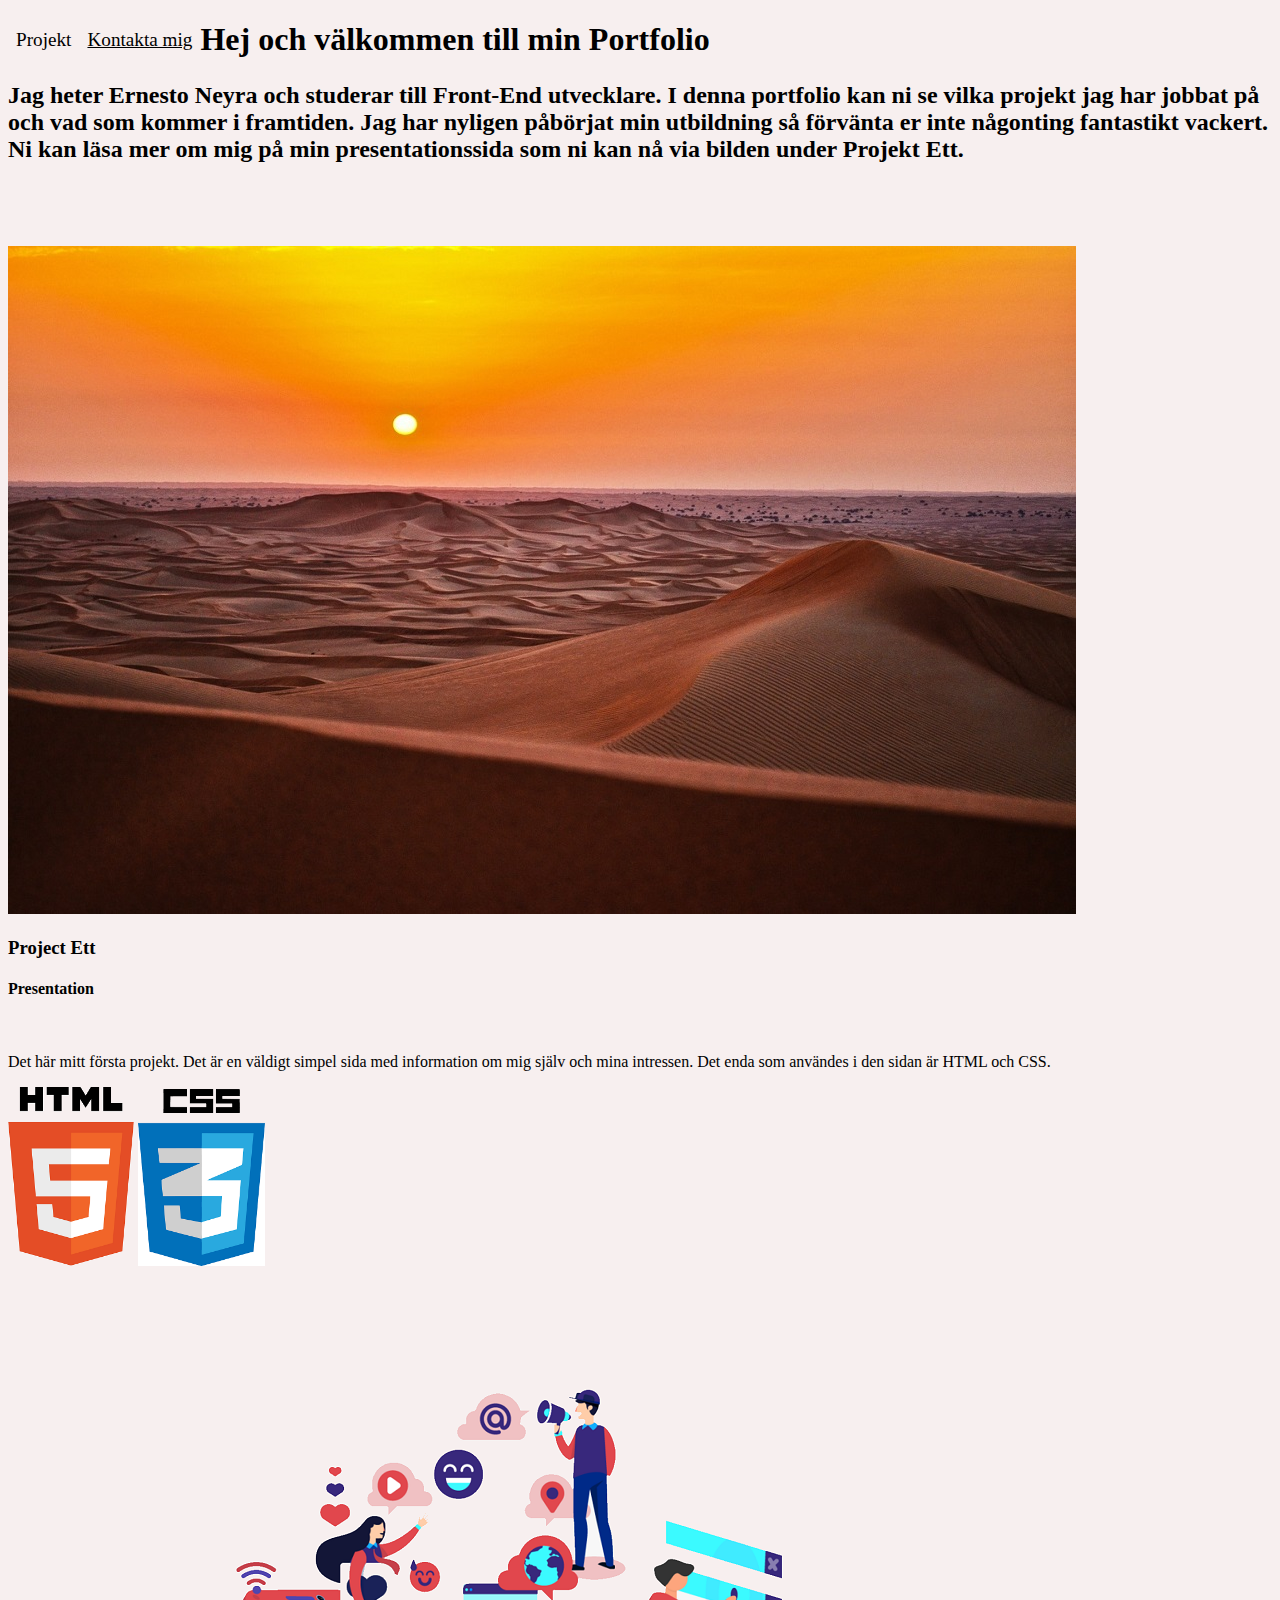
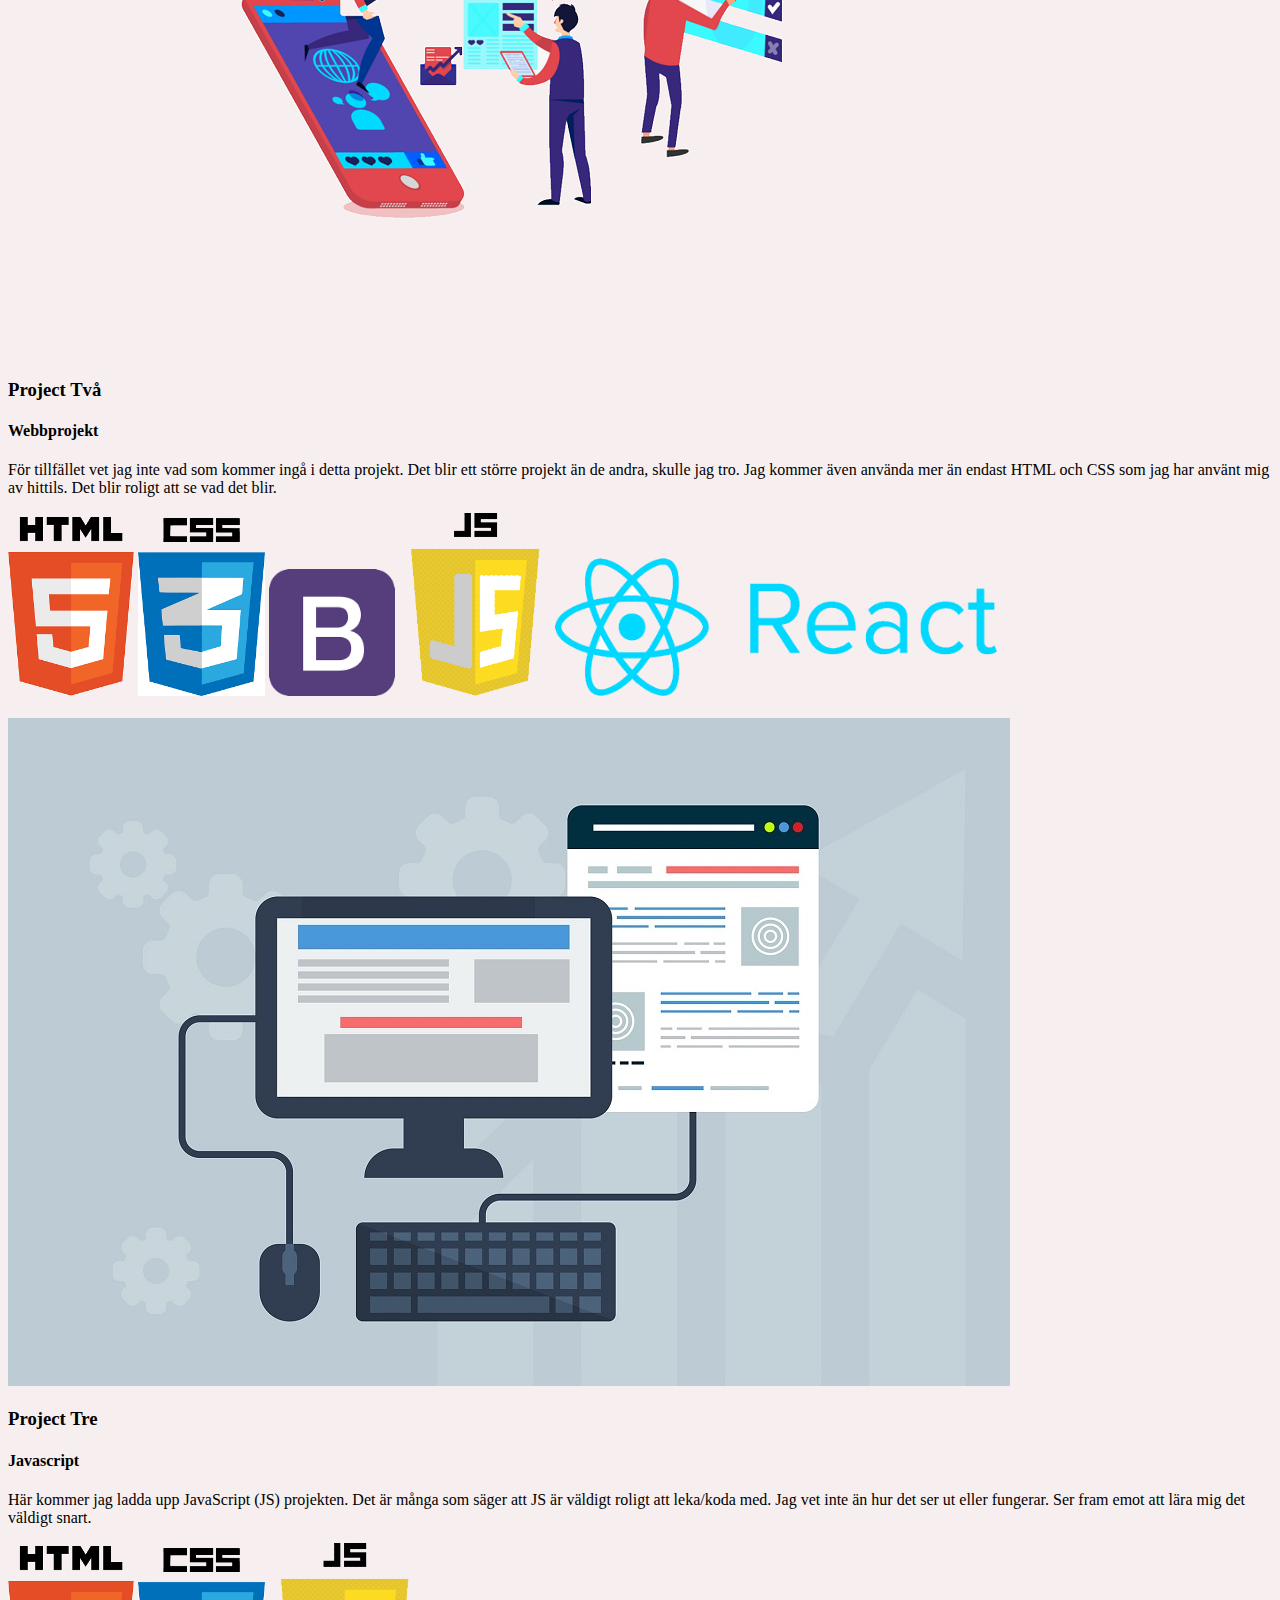
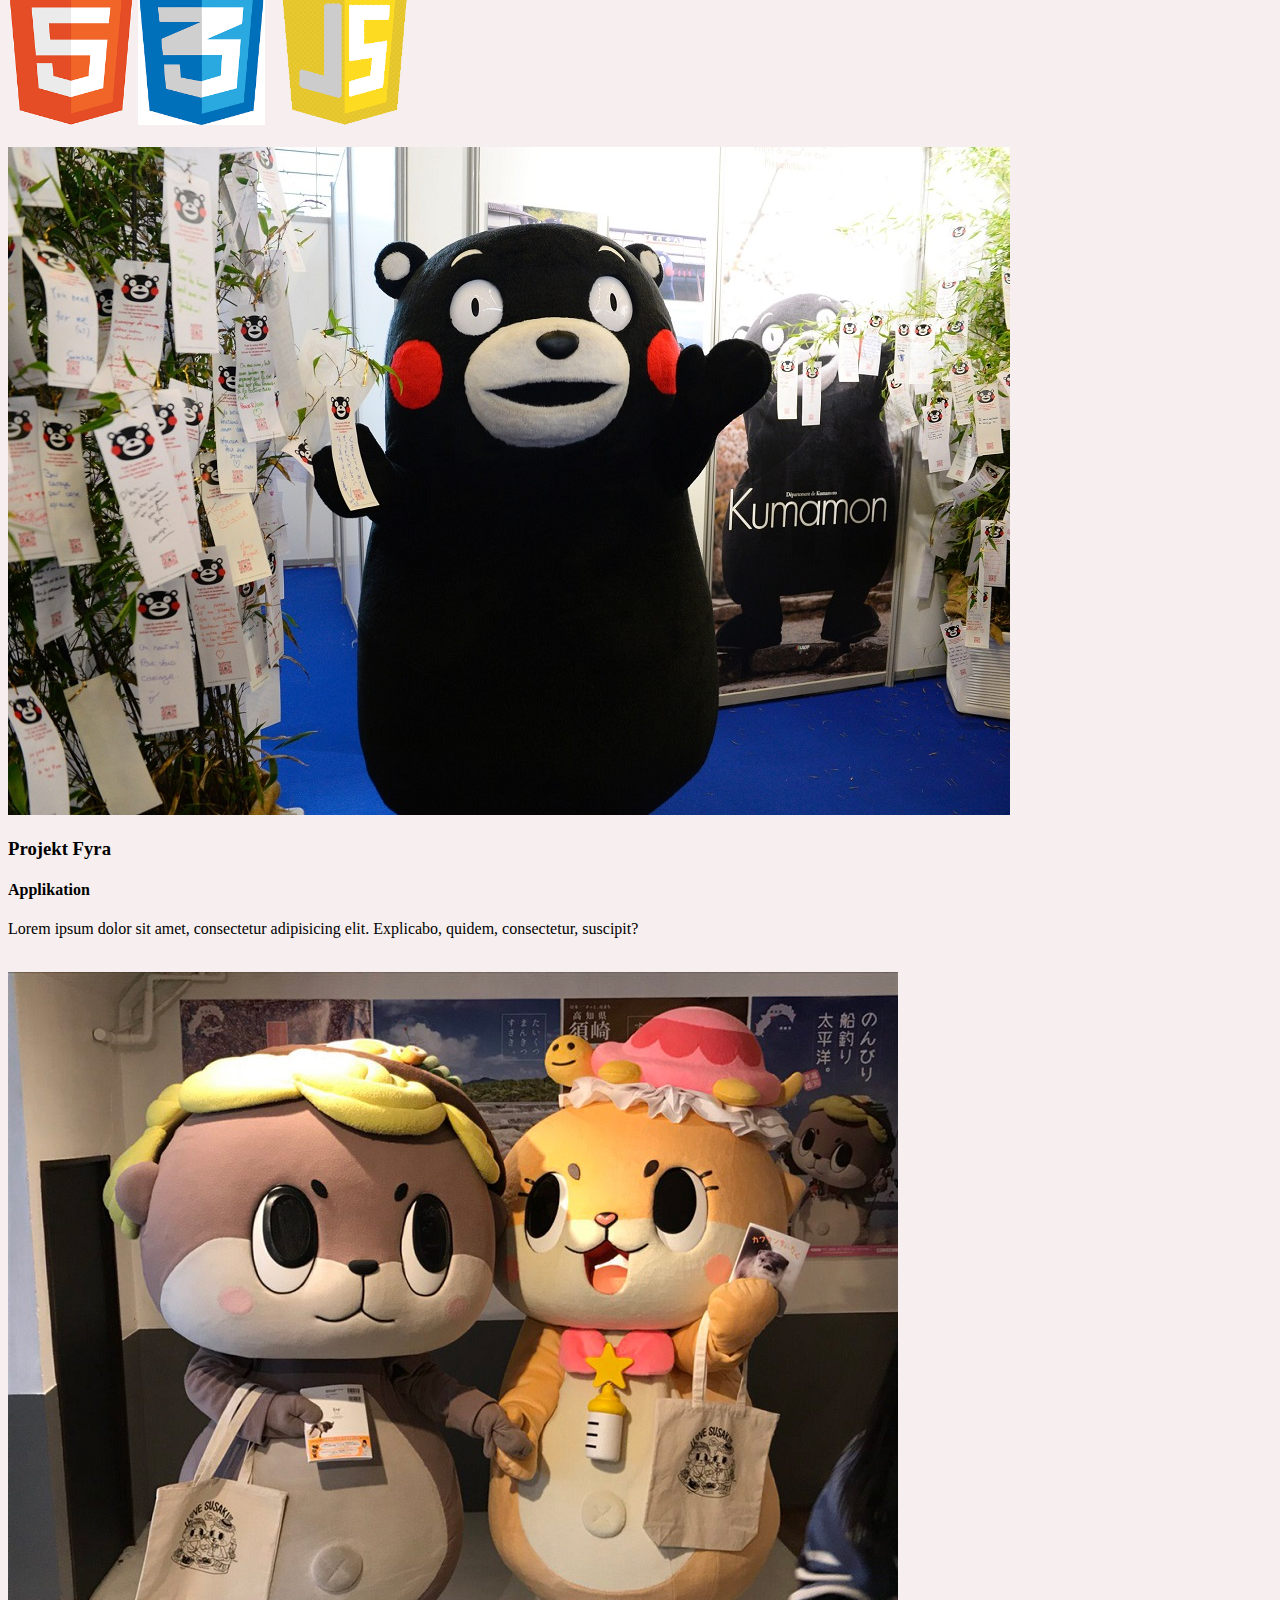
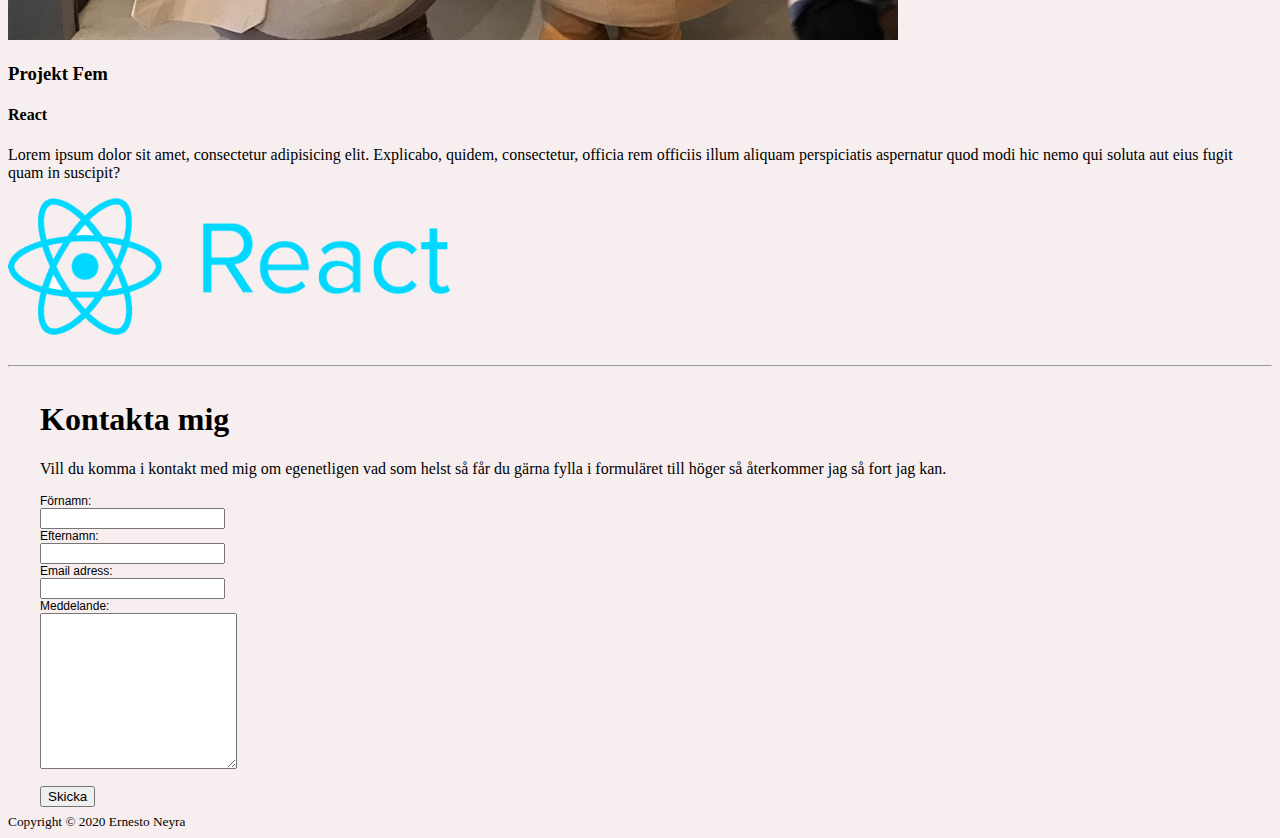
==== commit 500c569e: "Index.html" ====
--- a/Index.html
+++ b/Index.html
@@ -1,4 +1,3 @@
-<<<<<<< HEAD
 <!DOCTYPE html>
 <html lang="en">
 
@@ -11,10 +10,10 @@
   <link rel="stylesheet" href="https://cdn.jsdelivr.net/npm/bootstrap@4.5.3/dist/css/bootstrap.min.css"
     integrity="sha384-TX8t27EcRE3e/ihU7zmQxVncDAy5uIKz4rEkgIXeMed4M0jlfIDPvg6uqKI2xXr2" crossorigin="anonymous" />
   <!--Nedanstående Styleheets är mina egna. Den första har lite tweaks för färg och media queries samt hela kontaktformuläret.-->
-  <link rel="stylesheet" type="text/css" href="/Portfolio.style.css" />
+  <link rel="stylesheet" type="text/css" href="./Portfolio.style.css" />
   <!--Den här är för dropdown menyn i navigatioonen. -->
-  <link rel="stylesheet" type="text/css" href="/uppgiftahover.css" />
-  <title>Ernesto Neyra Portfolio kopia</title>
+  <link rel="stylesheet" type="text/css" href="./uppgiftahover.css" />
+  <title>Ernesto Neyra Portfolio</title>
 </head>
 <!--Main sidan börjar här. Det är layouten som är först följt av min lilla dropdown meny.-->
 
@@ -51,8 +50,8 @@
       <!-- Projekt Ett -->
       <div class="row">
         <div class="col-md-7">
-          <a href="/Presentation.html">
-            <img class="img-fluid rounded mb-3 mb-md-0" src="/Images/sunset.jpg" alt="Sunset over sand dunes">
+          <a href="./Presentation.html">
+            <img class="img-fluid rounded mb-3 mb-md-0" src="./Images/sunset.jpg" alt="Sunset over sand dunes">
           </a>
         </div>
         <div class="col-md-5">
@@ -62,16 +61,16 @@
           <h4>Presentation</h4><br>
           <p>Det här mitt första projekt. Det är en väldigt simpel sida med information om mig själv och mina intressen.
             Det enda som användes i den sidan är HTML och CSS. </p>
-          <img class="img-fluid rounded" src="/Images/html-5.png" alt="HTML 5" style="width: 10%; height: auto;" />
-          <img class="img-fluid rounded" src="/Images/icon css 3.png" alt="CSS 3" style="width: 10%; height: auto;" />
+          <img class="img-fluid rounded" src="./Images/html-5.png" alt="HTML 5" style="width: 10%; height: auto;" />
+          <img class="img-fluid rounded" src="./Images/icon css 3.png" alt="CSS 3" style="width: 10%; height: auto;" />
         </div>
       </div><br>
 
       <!-- Projekt Två -->
       <div class="row">
         <div class="col-md-7">
-          <a href="/webbprojekt.html">
-            <img class="img-fluid rounded mb-3 mb-md-0" src="/Images/social-media-5187243_1920.png" alt="">
+          <a href="./webbprojekt.html">
+            <img class="img-fluid rounded mb-3 mb-md-0" src="./Images/social-media-5187243_1920.png" alt="">
           </a>
         </div>
         <div class="col-md-5">
@@ -82,13 +81,13 @@
           <p>För tillfället vet jag inte vad som kommer ingå i detta projekt. Det blir ett större projekt än de andra,
             skulle jag tro. Jag kommer även använda mer än endast HTML och CSS som jag har använt mig av hittils. Det
             blir roligt att se vad det blir.</p>
-          <img class="img-fluid rounded" src="/Images/html-5.png" alt="HTML 5" style="width: 10%; height: auto;" />
-          <img class="img-fluid rounded" src="/Images/icon css 3.png" alt="CSS 3" style="width: 10%; height: auto;" />
-          <img class="img-fluid rounded" src="/Images/1024px-Bootstrap_logo.svg.png" alt="Bootstrap"
+          <img class="img-fluid rounded" src="./Images/html-5.png" alt="HTML 5" style="width: 10%; height: auto;" />
+          <img class="img-fluid rounded" src="./Images/icon css 3.png" alt="CSS 3" style="width: 10%; height: auto;" />
+          <img class="img-fluid rounded" src="./Images/1024px-Bootstrap_logo.svg.png" alt="Bootstrap"
             style="width: 10%; height: auto;" />
-          <img class="img-fluid rounded" src="/Images/Javascript icon.png" alt="Javascript"
+          <img class="img-fluid rounded" src="./Images/Javascript icon.png" alt="Javascript"
             style="width: 12%; height: auto;" />
-          <img class="img-fluid  rounded" src="/Images/react-logo.png" alt="React logo icon"
+          <img class="img-fluid  rounded" src="./Images/react-logo.png" alt="React logo icon"
             style="width: 35%; height: auto;" />
         </div>
       </div><br>
@@ -97,7 +96,7 @@
       <div class="row">
         <div class="col-md-7">
           <a href="#">
-            <img class="img-fluid rounded mb-3 mb-md-0" src="/Images/webdesign-3411373_1920.jpg" alt="">
+            <img class="img-fluid rounded mb-3 mb-md-0" src="./Images/webdesign-3411373_1920.jpg" alt="">
           </a>
         </div>
         <div class="col-md-5">
@@ -108,9 +107,9 @@
           <p>Här kommer jag ladda upp JavaScript (JS) projekten. Det är många som säger att JS är väldigt roligt att
             leka/koda med. Jag vet inte än hur det ser ut eller fungerar. Ser fram emot att lära mig det väldigt snart.
           </p>
-          <img class="img-fluid rounded" src="/Images/html-5.png" alt="HTML 5" style="width: 10%; height: auto;" />
-          <img class="img-fluid rounded" src="/Images/icon css 3.png" alt="CSS 3" style="width: 10%; height: auto;" />
-          <img class="img-fluid rounded" src="/Images/Javascript icon.png" alt="Javascript"
+          <img class="img-fluid rounded" src="./Images/html-5.png" alt="HTML 5" style="width: 10%; height: auto;" />
+          <img class="img-fluid rounded" src="./Images/icon css 3.png" alt="CSS 3" style="width: 10%; height: auto;" />
+          <img class="img-fluid rounded" src="./Images/Javascript icon.png" alt="Javascript"
             style="width: 12%; height: auto;" />
 
         </div>
@@ -121,7 +120,7 @@
 
         <div class="col-md-7">
           <a href="#">
-            <img class="img-fluid rounded mb-3 mb-md-0" src="/Images/Kumamon.jpeg" alt="Kumamon mascot">
+            <img class="img-fluid rounded mb-3 mb-md-0" src="./Images/Kumamon.jpeg" alt="Kumamon mascot">
           </a>
         </div>
         <div class="col-md-5">
@@ -141,7 +140,7 @@
 
         <div class="col-md-7">
           <a href="#">
-            <img class="img-fluid rounded mb-3 mb-md-0" src="/Images/shinjo-kun-and-chiitan.jpg"
+            <img class="img-fluid rounded mb-3 mb-md-0" src="./Images/shinjo-kun-and-chiitan.jpg"
               alt="Shinjokun and chiitan">
           </a>
         </div>
@@ -153,7 +152,7 @@
           <p>Lorem ipsum dolor sit amet, consectetur adipisicing elit. Explicabo, quidem, consectetur, officia rem
             officiis illum aliquam perspiciatis aspernatur quod modi hic nemo qui soluta aut eius fugit quam in
             suscipit?</p>
-          <img class="img-fluid  rounded" src="/Images/react-logo.png" alt="React logo icon"
+          <img class="img-fluid  rounded" src="./Images/react-logo.png" alt="React logo icon"
             style="width: 35%; height: auto;" />
 
         </div>
@@ -183,7 +182,7 @@
                 <div>
                   <!--form står för formulär och action är vad som händer när man trycker på submit. I detta fall
                   skickas man till sidan som heter Kontaktat.mig.-->
-                  <form action="/Kontaktat.mig.html" name="myForm">
+                  <form action="./Kontaktat.mig.html" name="myForm">
                     <!--label är texten som man ser i formuläret. for i label taggen ska alltid försökas kopplas till
                       id i input. name används för att referera till den inskrivna datan i efter hand eller referera
                       element i Javascript. -->
@@ -228,235 +227,4 @@
 
 </body>
 
-=======
-<!DOCTYPE html>
-<html lang="en">
-
-<head>
-  <meta charset="UTF-8" />
-  <meta name="viewport" content="width=device-width, initial-scale=1.0" />
-  <!--Fonten för Open sans familjen från google API.-->
-  <link href="https://fonts.googleapis.com/css2?family=Open+Sans:ital,wght@0,300;1,400&display=swap" rel="stylesheet" />
-  <!--Stylesheet för Bootstrap från cdn.-->
-  <link rel="stylesheet" href="https://cdn.jsdelivr.net/npm/bootstrap@4.5.3/dist/css/bootstrap.min.css"
-    integrity="sha384-TX8t27EcRE3e/ihU7zmQxVncDAy5uIKz4rEkgIXeMed4M0jlfIDPvg6uqKI2xXr2" crossorigin="anonymous" />
-  <!--Nedanstående Styleheets är mina egna. Den första har lite tweaks för färg och media queries samt hela kontaktformuläret.-->
-  <link rel="stylesheet" type="text/css" href="/Portfolio.style.css" />
-  <!--Den här är för dropdown menyn i navigatioonen. -->
-  <link rel="stylesheet" type="text/css" href="/uppgiftahover.css" />
-  <title>Ernesto Neyra Portfolio kopia</title>
-</head>
-<!--Main sidan börjar här. Det är layouten som är först följt av min lilla dropdown meny.-->
-
-<body class="d-flex flex-column">
-  <nav class="navbar navbar-expand-lg navbar-light">
-    <div class="container">
-      <ul>
-        <li><a class="projekt">Projekt</a>
-          <ul class="dropdown">
-            <li><a class="dropdown-item" href="#project_1">Presentation</a></li>
-            <li><a class="dropdown-item" href="#project_2">Webbprojekt</a></li>
-            <li><a class="dropdown-item" href="#project_3">Javascript</a></li>
-            <li><a class="dropdown-item" href="#project_4">Applikation</a></li>
-            <li><a class="dropdown-item" href="#project_5">React</a></li>
-          </ul>
-        <li> <a class="projekt" href="#kontakta_mig">Kontakta mig</a> </li>
-      </ul>
-      
-    </div>
-  </nav>
-  <sectiion>
-    <!-- Innehållet (projekten och texten etc.) börjar här.  -->
-    <div class="container">
-
-      <!-- Rubriken -->
-      <h1 class="my-4">Hej och välkommen till min Portfolio<br>
-
-        <p class="introduktion my-4">Jag heter Ernesto Neyra och studerar till Front-End utvecklare. I denna portfolio
-          kan ni se vilka projekt jag har jobbat på och vad som kommer i framtiden. Jag har nyligen påbörjat min
-          utbildning så förvänta er inte någonting fantastikt vackert. Ni kan läsa mer om mig på min presentationssida
-          som ni kan nå via bilden under Projekt Ett.</p><br>
-      </h1>
-
-      <!-- Projekt Ett -->
-      <div class="row">
-        <div class="col-md-7">
-          <a href="/Presentation.html">
-            <img class="img-fluid rounded mb-3 mb-md-0" src="/Images/sunset.jpg" alt="Sunset over sand dunes">
-          </a>
-        </div>
-        <div class="col-md-5">
-          <a id="project_1">
-            <h3>Project Ett</h3>
-          </a>
-          <h4>Presentation</h4><br>
-          <p>Det här mitt första projekt. Det är en väldigt simpel sida med information om mig själv och mina intressen.
-            Det enda som användes i den sidan är HTML och CSS. </p>
-          <img class="img-fluid rounded" src="/Images/html-5.png" alt="HTML 5" style="width: 10%; height: auto;" />
-          <img class="img-fluid rounded" src="/Images/icon css 3.png" alt="CSS 3" style="width: 10%; height: auto;" />
-        </div>
-      </div><br>
-
-      <!-- Projekt Två -->
-      <div class="row">
-        <div class="col-md-7">
-          <a href="/webbprojekt.html">
-            <img class="img-fluid rounded mb-3 mb-md-0" src="/Images/social-media-5187243_1920.png" alt="">
-          </a>
-        </div>
-        <div class="col-md-5">
-          <a id="project_2">
-            <h3>Project Två</h3>
-          </a>
-          <h4>Webbprojekt</h4>
-          <p>För tillfället vet jag inte vad som kommer ingå i detta projekt. Det blir ett större projekt än de andra,
-            skulle jag tro. Jag kommer även använda mer än endast HTML och CSS som jag har använt mig av hittils. Det
-            blir roligt att se vad det blir.</p>
-          <img class="img-fluid rounded" src="/Images/html-5.png" alt="HTML 5" style="width: 10%; height: auto;" />
-          <img class="img-fluid rounded" src="/Images/icon css 3.png" alt="CSS 3" style="width: 10%; height: auto;" />
-          <img class="img-fluid rounded" src="/Images/1024px-Bootstrap_logo.svg.png" alt="Bootstrap"
-            style="width: 10%; height: auto;" />
-          <img class="img-fluid rounded" src="/Images/Javascript icon.png" alt="Javascript"
-            style="width: 12%; height: auto;" />
-          <img class="img-fluid  rounded" src="/Images/react-logo.png" alt="React logo icon"
-            style="width: 35%; height: auto;" />
-        </div>
-      </div><br>
-
-      <!-- Projekt Tre-->
-      <div class="row">
-        <div class="col-md-7">
-          <a href="#">
-            <img class="img-fluid rounded mb-3 mb-md-0" src="/Images/webdesign-3411373_1920.jpg" alt="">
-          </a>
-        </div>
-        <div class="col-md-5">
-          <a id="project_3">
-            <h3>Project Tre</h3>
-          </a>
-          <h4>Javascript</h4>
-          <p>Här kommer jag ladda upp JavaScript (JS) projekten. Det är många som säger att JS är väldigt roligt att
-            leka/koda med. Jag vet inte än hur det ser ut eller fungerar. Ser fram emot att lära mig det väldigt snart.
-          </p>
-          <img class="img-fluid rounded" src="/Images/html-5.png" alt="HTML 5" style="width: 10%; height: auto;" />
-          <img class="img-fluid rounded" src="/Images/icon css 3.png" alt="CSS 3" style="width: 10%; height: auto;" />
-          <img class="img-fluid rounded" src="/Images/Javascript icon.png" alt="Javascript"
-            style="width: 12%; height: auto;" />
-
-        </div>
-      </div><br>
-
-      <!-- Projekt Fyra -->
-      <div class="row">
-
-        <div class="col-md-7">
-          <a href="#">
-            <img class="img-fluid rounded mb-3 mb-md-0" src="/Images/Kumamon.jpeg" alt="Kumamon mascot">
-          </a>
-        </div>
-        <div class="col-md-5">
-          <a id="project_4">
-            <h3>Projekt Fyra</h3>
-          </a>
-          <h4>Applikation</h4>
-          <p>Lorem ipsum dolor sit amet, consectetur adipisicing elit. Explicabo, quidem, consectetur,
-            suscipit?</p>
-
-
-        </div>
-      </div><br>
-
-      <!-- Projekt Fem -->
-      <div class="row">
-
-        <div class="col-md-7">
-          <a href="#">
-            <img class="img-fluid rounded mb-3 mb-md-0" src="/Images/shinjo-kun-and-chiitan.jpg"
-              alt="Shinjokun and chiitan">
-          </a>
-        </div>
-        <div class="col-md-5">
-          <a id="project_5">
-            <h3>Projekt Fem</h3>
-          </a>
-          <h4>React</h4>
-          <p>Lorem ipsum dolor sit amet, consectetur adipisicing elit. Explicabo, quidem, consectetur, officia rem
-            officiis illum aliquam perspiciatis aspernatur quod modi hic nemo qui soluta aut eius fugit quam in
-            suscipit?</p>
-          <img class="img-fluid  rounded" src="/Images/react-logo.png" alt="React logo icon"
-            style="width: 35%; height: auto;" />
-
-        </div>
-      </div><br>
-      <!-- hr lägger till en rad här. Använde en rad här för att sidan "bryts" från projekt till kontaktformuläret. -->
-      <hr>
-      <section>
-        <!--Kontaktformulär-->
-        <div class="random">
-
-          <div class="grid-container">
-            <div class="grid-item1">
-              <a id="kontakta_mig">
-                <h1>Kontakta mig</h1>
-              </a>
-            </div>
-
-            <div class="grid-item2">
-              <p>Vill du komma i kontakt med mig om egenetligen vad som helst så får du gärna fylla i formuläret
-                till höger så återkommer jag så fort jag kan.</p>
-            </div>
-            <div class="grid-item3">
-              <!--Id elementet fungerar på liknande sätt som class, men man kan endast ha ett id namn i ett html document.
-      Som en class är den kopplad till stylesheet. Den kan även användas av Javaascript. I denna id skapade
-      jag ett formulär som jag döpte till Kontakta mig-->
-              <div id="kontakt">
-                <div>
-                  <!--form står för formulär och action är vad som händer när man trycker på submit. I detta fall
-                  skickas man till sidan som heter Kontaktat.mig.-->
-                  <form action="/Kontaktat.mig.html" name="myForm">
-                    <!--label är texten som man ser i formuläret. for i label taggen ska alltid försökas kopplas till
-                      id i input. name används för att referera till den inskrivna datan i efter hand eller referera
-                      element i Javascript. -->
-
-                    <label for="fname">Förnamn:</label><br>
-                    <!--input specificerar typen av indata, i detta fall text.-->
-                    <input type="text" id="fname" name="fname"><br>
-                    <label for="lname">Efternamn:</label><br>
-                    <input type="text" id="lname" name="lname"><br>
-                    <label for="email">Email adress:</label><br>
-                    <input type="text" id="email" name="email"><br>
-                    <label for="message">Meddelande:</label><br>
-                    <textarea name="message" rows="10" cols="22"></textarea><br><br>
-                    <!--Denna gången så är type submit. det betyder att jag får en submit knapp till mitt formulär.-->
-                    <input type="submit" value="Skicka">
-                  </form>
-                </div>
-              </div>
-            </div>
-
-          </div>
-        </div>
-      </section>
-    </div>
-    <!-- .container slutar här -->
-  </sectiion>
-  <div id="page-content">
-    <div class="container text-center">
-      <div class="row justify-content-center">
-
-      </div>
-    </div>
-  </div>
-
-
-  <footer id="sticky-footer" class="py-4 bg-dark text-white-50">
-    <div class="container text-center">
-      <small>Copyright &copy; 2020 Ernesto Neyra</small>
-
-    </div>
-  </footer>
-
-</body>
-
->>>>>>> b2e07be5e788709763cc210d18b318e55309c83e
 </html>--- a/uppgiftahover.css
+++ b/uppgiftahover.css
@@ -1,7 +1,3 @@
-<<<<<<< HEAD
-<<<<<<< HEAD
-=======
->>>>>>> b2e07be5e788709763cc210d18b318e55309c83e
 /*a {
   text-decoration: none;
 }*/
@@ -235,125 +231,4 @@
   clear: both;
   width: 100%;
 >>>>>>> e4bfca449aedf452550eaaf87c83a1123c88b132
-<<<<<<< HEAD
-=======
-
-/*a {
-  text-decoration: none;
-}*/
-
-ul {
-  /*background: darkorange;*/
-    list-style: none;
-    margin: 0;
-    padding-left: 0px;
-}
-.projekt{
-  font-size: 1.2rem;
-}
-
-li {
-    /*color: #fff;*/
-  /*background: darkorange;*/
-    display: block;
-    float: left;
-    padding: 0.5rem;
-    position: relative;
-    text-decoration: none;
-    transition-duration: 1s;
-    
-}
-
-li a {
-  color: black;
-  
-}
-
-li:hover {
-    /*background: rgb(255, 255, 255);*/
-    cursor: pointer;
-    
-}
-
-ul li ul {
-    /*background: rgb(146, 102, 102) 78);*/
-    visibility: hidden;
-  opacity: 0;
-  min-width: 5rem;
-    position: absolute;
-  transition: all 0.5s ease;
-  margin-top: 1rem;
-    left: 0;
-  display: none;
- 
-  
-
-}
-
-ul li:hover > ul,
-ul li ul:hover {
-  visibility: visible;
-  opacity: 1;
-  display: block;
-  
-}
-ul li:focus-within > ul{      
-  visibility: visible;
-  opacity: 1;
-  display: block;
-  
-}
-ul li ul li {
-    clear: both;
-  width: 100%;
-  
-}
-
-
-/*.dropdown-item{
-  display: block;
-  width: 100%;
-  padding: .25rem 1.5rem;
-  clear: both;
-  font-weight: 400;
-  color: #212529;
-  text-align: inherit;
-  white-space: nowrap;
-  background-color: transparent;
-  border: 0;
-  float: left;
-}*/
-
-/*li {
- display: block;
- transition-duration: 0.5s;
-}
-
-li:hover {
-  cursor: pointer;
-}
-
-ul li ul {
-  visibility: hidden;
-  opacity: 0;
-  position: absolute;
-  transition: all 0.5s ease;
-  margin-top: 1rem;
-  left: 0;
-  display: none;
-}
-
-ul li:hover > ul,
-ul li ul:hover {
-  visibility: visible;
-  opacity: 1;
-  display: block;
-}
-
-ul li ul li {
-  clear: both;
-  width: 100%;
->>>>>>> e4bfca449aedf452550eaaf87c83a1123c88b132
-=======
->>>>>>> b2e07be5e788709763cc210d18b318e55309c83e
 }*/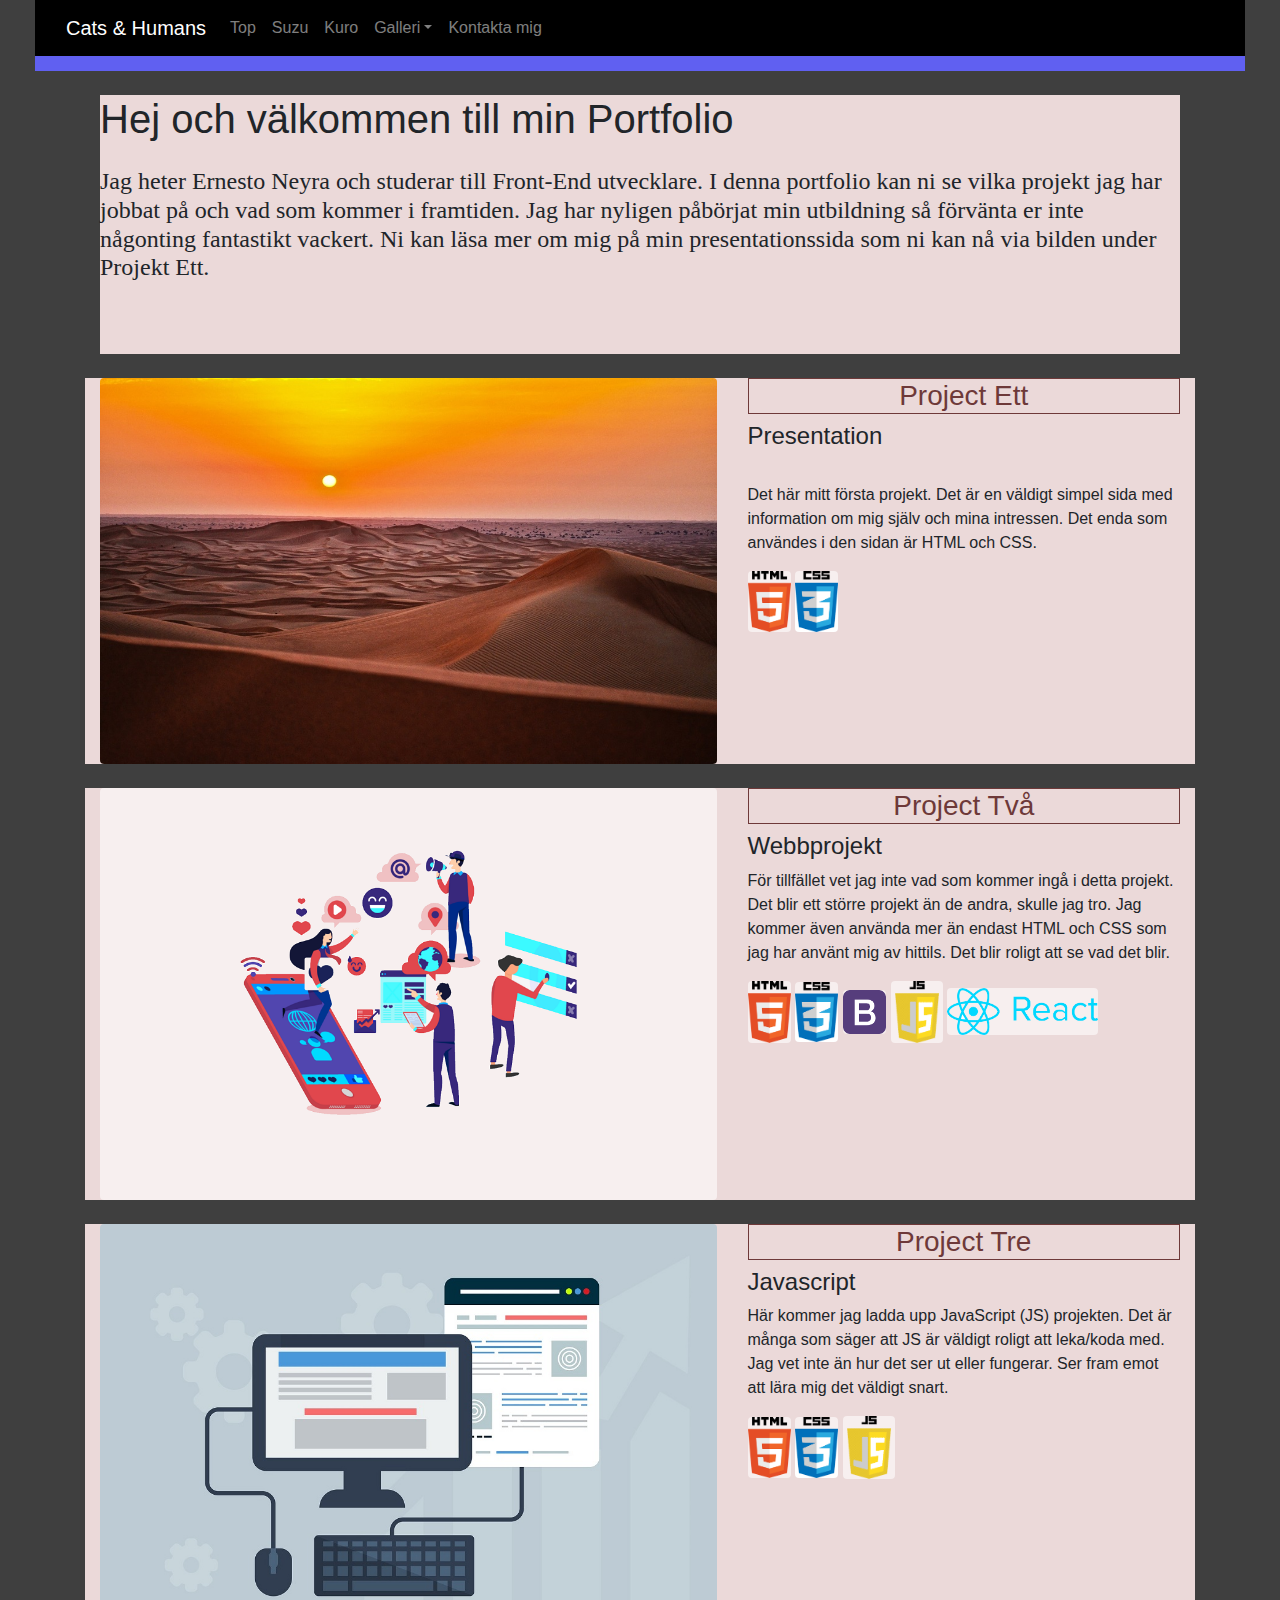
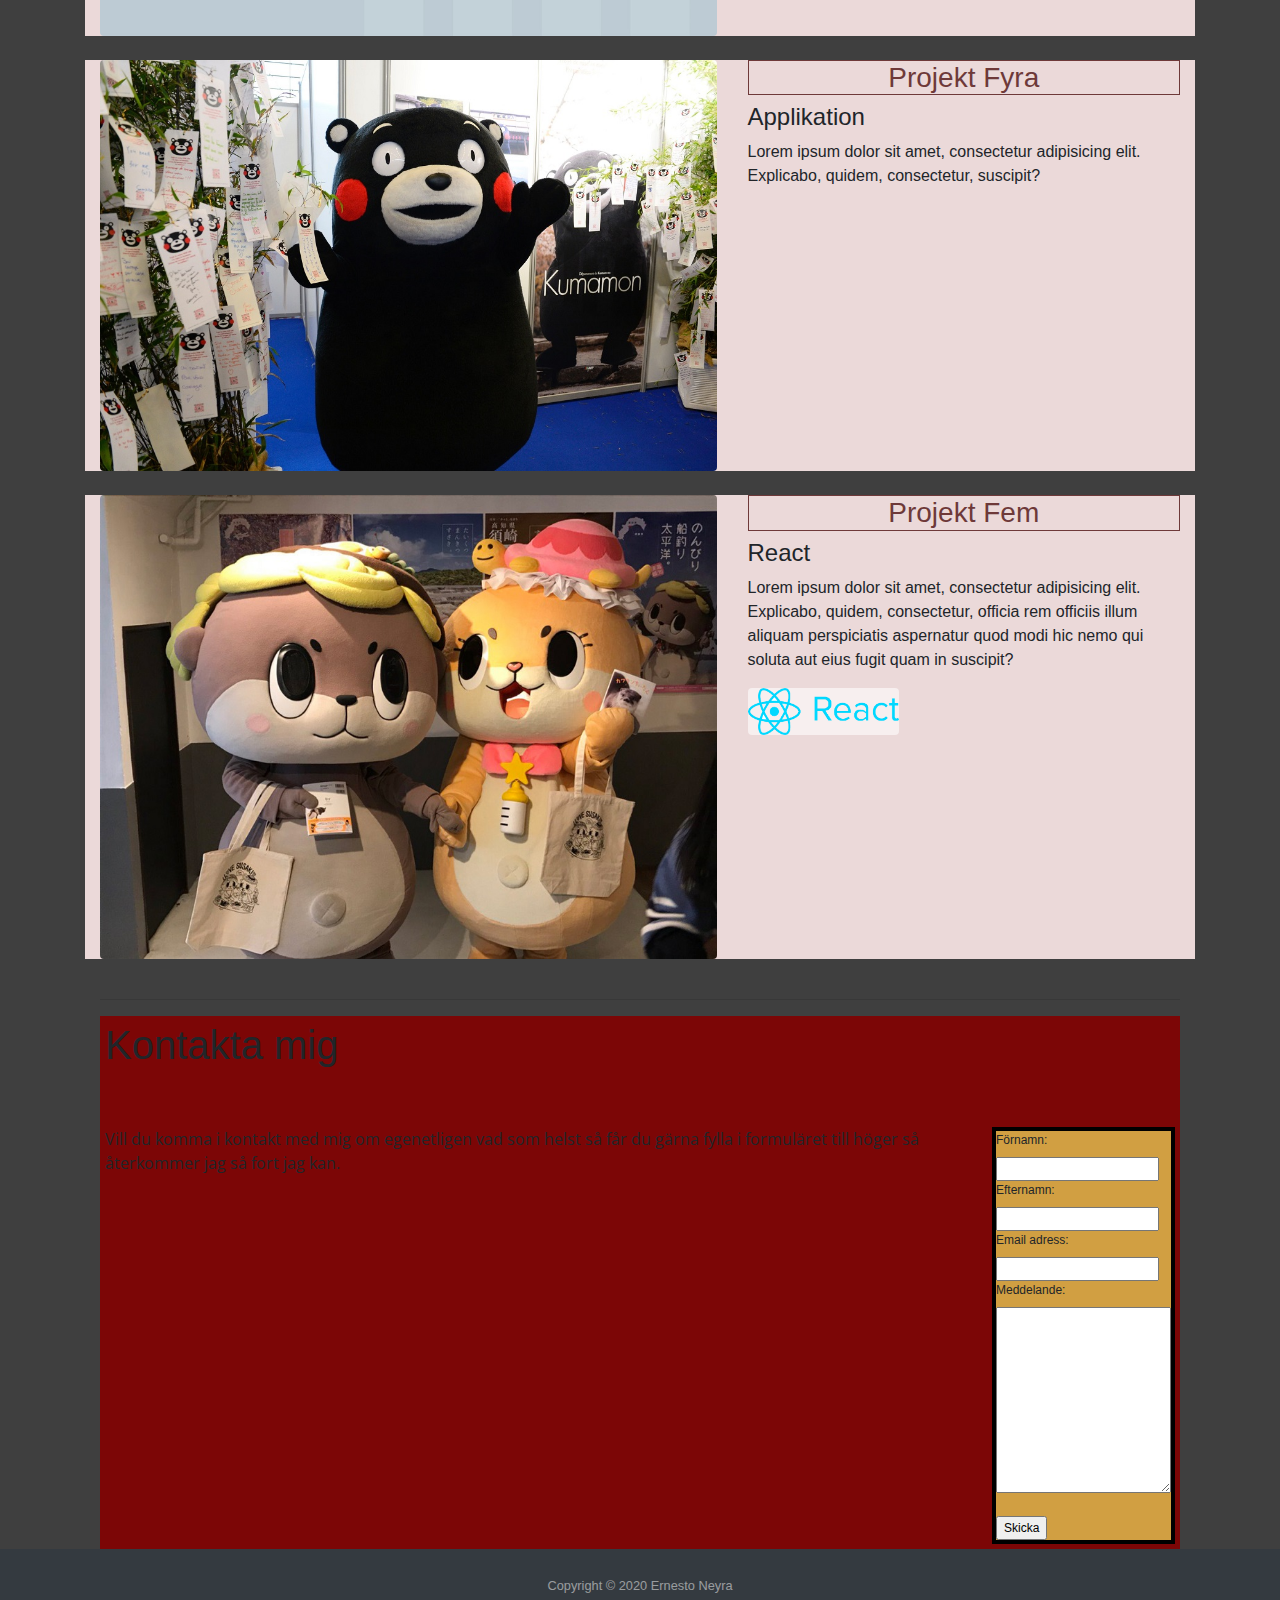
==== commit 5e88759a: "update" ====
--- a/Index.html
+++ b/Index.html
@@ -7,33 +7,63 @@
   <!--Fonten för Open sans familjen från google API.-->
   <link href="https://fonts.googleapis.com/css2?family=Open+Sans:ital,wght@0,300;1,400&display=swap" rel="stylesheet" />
   <!--Stylesheet för Bootstrap från cdn.-->
-  <link rel="stylesheet" href="https://cdn.jsdelivr.net/npm/bootstrap@4.5.3/dist/css/bootstrap.min.css"
-    integrity="sha384-TX8t27EcRE3e/ihU7zmQxVncDAy5uIKz4rEkgIXeMed4M0jlfIDPvg6uqKI2xXr2" crossorigin="anonymous" />
+  <link rel="stylesheet" href="./bs css/bootstrap.min.css">
   <!--Nedanstående Styleheets är mina egna. Den första har lite tweaks för färg och media queries samt hela kontaktformuläret.-->
-  <link rel="stylesheet" type="text/css" href="./Portfolio.style.css" />
+  <!--<link rel="stylesheet" type="text/css" href="./css/Style.css" />-->
   <!--Den här är för dropdown menyn i navigatioonen. -->
-  <link rel="stylesheet" type="text/css" href="./uppgiftahover.css" />
+  <link rel="stylesheet" type="text/css" href="./css/portfolio.style.css" />
+  <link rel="stylesheet" type="text/css" href="./css/Style.css" />
+  <link rel="stylesheet" type="text/css" href="./css/uppgiftahover.css" />
+  
+  
+  
+ 
   <title>Ernesto Neyra Portfolio</title>
 </head>
 <!--Main sidan börjar här. Det är layouten som är först följt av min lilla dropdown meny.-->
 
-<body class="d-flex flex-column">
-  <nav class="navbar navbar-expand-lg navbar-light">
-    <div class="container">
-      <ul>
-        <li><a class="projekt">Projekt</a>
-          <ul class="dropdown">
-            <li><a class="dropdown-item" href="#project_1">Presentation</a></li>
-            <li><a class="dropdown-item" href="#project_2">Webbprojekt</a></li>
-            <li><a class="dropdown-item" href="#project_3">Javascript</a></li>
-            <li><a class="dropdown-item" href="#project_4">Applikation</a></li>
-            <li><a class="dropdown-item" href="#project_5">React</a></li>
-          </ul>
-        <li> <a class="projekt" href="#kontakta_mig">Kontakta mig</a> </li>
-      </ul>
-      
-    </div>
-  </nav>
+
+<body>
+
+  <header>
+    <nav class="navbar navbar-dark navbar-expand-sm">
+      <div class="container">
+          <div class="navbar-brand">Cats & Humans</div>
+
+
+          <button class="navbar-toggler" type="button" data-toggle="collapse" data-target="#myTogglerNav" aria-controls="myToggleNav" aria-expanded="false" aria-label="Toggle navigation">
+              <span class="navbar-toggler-icon"></span>
+          </button>
+
+
+
+
+          <div class="collapse navbar-collapse" id="myTogglerNav">
+
+          <div class="navbar-nav ml-sm-auto">
+              <a class="nav-item nav-link" href="#top">Top</a>
+              <a class="nav-item nav-link" href="#suzu">Suzu</a>
+              <a class="nav-item nav-link" href="#kuro">Kuro</a>
+              
+              <div class="dropdown">
+                  <a class="nav-item nav-link dropdown-toggle" data-toggle="dropdown" href="#galleri">Galleri</a>
+                  <div class="dropdown-menu">
+                      <a class="dropdown-item" href="suzugalleri.html">Suzu</a>
+                      <a class="dropdown-item" href="kurogalleri.html">Kuro</a>
+                  </div><!--Dropdown menu-->
+              </div><!--Dropdown-->
+              <a class="nav-item nav-link" href="#kontakt">Kontakta mig</a>
+          </div><!--Navbar med items och links-->
+
+      </div><!--Navbar collapse-->
+
+      </div><!--Navbar container-->
+  </nav><!--Navbar-->
+  </header>
+
+  
+  <div class="container">
+    
   <sectiion>
     <!-- Innehållet (projekten och texten etc.) börjar här.  -->
     <div class="container">
@@ -218,13 +248,14 @@
   </div>
 
 
-  <footer id="sticky-footer" class="py-4 bg-dark text-white-50">
-    <div class="container text-center">
-      <small>Copyright &copy; 2020 Ernesto Neyra</small>
-
-    </div>
-  </footer>
-
+ 
+</div>
+<footer id="sticky-footer" class="py-4 bg-dark text-white-50">
+  <div class="container text-center">
+    <small>Copyright &copy; 2020 Ernesto Neyra</small>
+
+  </div>
+</footer>
 </body>
 
 </html>--- a/css/Style.css
+++ b/css/Style.css
@@ -0,0 +1,237 @@
+/*denna klassen bestämmer hur den överesta raden ser ut. header ul li är
+kopplad till den här klassen.*/
+.navbar {
+  background-color: rgb(0, 0, 0);
+  display: grid;
+  
+}
+/*Den här delen är hela delen som har en blå bakgrund.  här bestäms bakgrundfärgen,
+mellanrummet (padding) till nästa del*/
+header {
+  background: rgb(96, 96, 241);
+  position: relative;
+  padding-bottom: 15px;
+  max-width: 1210px;
+  margin: auto;
+ 
+}
+/* detta ändrar runt knapparna.*/
+header ul {
+  list-style-type: none;
+  margin: 0;
+  padding: 0;
+}
+/* detta ändrar list items*/
+header ul li {
+  float: left;
+  background-color: none;
+  display: block;
+  padding: 0px 10px;
+  color: white;
+}
+/* det här är inställnigarna för bilden. */
+header img {
+  max-width: 20%;
+  height: auto;
+  /*max-height: 300px;*/
+  position: absolute; /*Bildens position kontrolleras härifrån via position.*/
+  top: 22px;
+  right: 0px;
+  border: 4px dotted;
+  border-color: black;
+}
+/* detta ändrar texten i headern.*/
+.intro {
+  width: 75%;
+  margin: 0px 20px;
+  font-family: monospace;
+  font-style: italic;
+  font-size: 17px;
+}
+/* detta är "Front-end developer" texten.
+b betyder att den blir automatisk fet, man slipper lägga till stilen i css koden.*/
+header b {
+  font-size: 25px;
+  font-family: sans-serif;
+  font-variant: small-caps;
+  margin-left: 0px;
+  color: aliceblue;
+}
+/* denna ändrar endst h1 i headern, inte i footer för att den pekar till h1 i headern.*/
+header h1 {
+  font-size: 50px;
+  font-family: fantasy;
+  color: rgb(92, 16, 16);
+  font-style: italic;
+}
+/*Den här koden bestämmer den andra delen, med den gröna bakgrunden.*/
+.intressen {
+  background: rgb(88, 161, 88);
+  padding: 5px;
+
+  max-width: 1200px;
+  margin: auto;
+}
+/* den koden ändrar utseendet på knapparna.*/
+a button {
+  background-color: yellow;
+  color: green;
+  border-radius: 10px;
+}
+/*Vad som händer med a när musen står över länken*/
+a:hover {
+  background-color: grey;
+}
+/*vad som händer med a efter man har tryckt på länken.*/
+a:visited {
+  color: blueviolet;
+}
+/* vilken färg a får. i detta fall länken till videos.*/
+a {
+  color: red;
+}
+/* h2 i section delen. "Mina intressen.*/
+section h2 {
+  margin-left: 20px;
+  color: aqua;
+  font-family: "Gill Sans", "Gill Sans MT", Calibri, "Trebuchet MS", sans-serif;
+}
+/* den här koden gör sidan helt responsiv utan att man behöver använda @media queries.
+Jag tog inte med den eftersom jag kopierade in den från https://css-tricks.com/a-responsive-grid-layout-with-no-media-queries/.*/
+/*.auto-grid{
+  --auto-grid-min-size: 16rem;
+  display: grid;
+  grid-template-columns: repeat(auto-fill, minmax(var(--auto-grid-min-size), 1fr));
+  grid-gap: 3rem;
+  list-style-type: none;
+  
+  
+}*/
+/* ändrar texten under li till fet.*/
+li {
+  font-weight: bold;
+}
+/* skapar en flex-box. i detta fall har jag lagt in 3st boxar i den.*/
+.flex-box {
+  display: flex;
+  list-style: none;
+  gap: 20px;
+  padding-bottom: 5px;
+  flex-wrap: wrap;
+  justify-content: space-evenly;
+}
+/*det är den första boxen i flex-griden ovan.*/
+.flex-item1 {
+  color: rgb(124, 101, 59);
+  border: 1px solid;
+  border-color: red;
+  padding: 5px;
+  width: 300px;
+  text-align: left;
+}
+/*detta är den andra boxen i flex-griden ovan.*/
+.flex-item2 {
+  width: 300px;
+  border: 1px solid;
+  padding: 5px;
+  border-color: yellow;
+  text-align: left;
+}
+/*detta är den tredje boxen i flexgriden ovan.*/
+.flex-item3 {
+  color: white; /*ändrar färg på texten.*/
+  border: 1px solid; /*lägger till en 1px ram som är hel.*/
+  padding: 5px; /*5px vägg mellan texten och ramen.*/
+  border-color: white;/* ramfärgen till vit.*/
+  text-align: left; /* placering av texten.*/
+  width: 300px; /* hur stor boxen ska vara*/
+}
+/*gör sidan responsiv. ändrar utseendet när storleken minskas till 600px.
+Ändringarna som utförs är dem i .flex-box klassen. */
+@media screen and (max-width: 600px) {
+  .flex-box {
+    width: 75%;
+    float: none;
+  }
+}
+/*tredje rubriken efter h1 och h2. det är favorit ... texten*/
+h3 {
+  text-align: center;
+  color: rgb(110, 57, 57);
+  border: 1px solid;
+}
+/* den texten inom <p></p> elementen i section endast.*/
+section p {
+  font-family: -apple-system, BlinkMacSystemFont, "Segoe UI", Roboto, Oxygen,
+    Ubuntu, Cantarell, "Open Sans", "Helvetica Neue", sans-serif;
+}
+/* klassen är en grid. med en repeat horizontella rader och 2 auto vertikala rader.*/
+.grid-container {
+  display: grid;
+  grid-template-columns: repeat(auto-fill, 1fr);
+  grid-template-rows: auto auto;
+
+  justify-content: space-around;
+  gap: 50px;
+}
+/* första grid item, Det är "Kontakta mig".*/
+.grid-item1 {
+  grid-column-start: 1;/* start betyder vart den börjar.placering på den översta horizontelle raden. börjar på punkt 1*/
+  grid-column-end: 2; /* avslutar på rad 2. end betyder var den slutar.*/
+}
+/* andra grid itemet*/
+.grid-item2 {
+  grid-column-start: 1;
+  grid-row-start: 2; /* placering på rad 2 av den vertikala raden.*/
+}
+.grid-item3 {
+  grid-column-start: 2;
+  grid-column-end: 3;
+  grid-row-start: 2;
+}
+.grid-item4 {
+  grid-column-start: 3;
+  grid-column-end: 4;
+  grid-row-start: 2;
+}
+/* här andras .grid-container, .grid-item1 och .grid-item2 enligt sidans storlek, 
+i detta fall när skärmen är max 600px.*/
+@media screen and (max-width: 600px) {
+  .grid-container {
+    gap: 0px;
+  }
+  .grid-item1 {
+    grid-column-start: 1;
+    grid-column-end: 3;
+  }
+  .grid-item2 {
+    padding-right: 2px;
+    grid-column-start: 2;
+  }
+  .grid-item3{
+    grid-column-start: 2;
+    grid-column-end: 3;
+    grid-row-start: 3;
+  }
+}
+/*koden för kroppen/bakgrunden. endast ändrat bakgrundsfärgen till grått.*/
+body {
+  background-color: rgb(63, 63, 63);
+}
+/* detta är klassen för sista delen. den röda delen.*/
+.random {
+  background: rgb(124, 6, 6);
+  padding: 5px;
+
+  max-width: 1200px; /* anger max bredden som den ska ha.*/
+  margin: auto; /* margin sattes på auto så den får bestämma storleken på egen hand.*/
+}
+/* det här vad en id. ville ha minst 1 i koden. Den kontrollerar utseendet på formuläter.*/
+#kontakt {
+  background-color: rgb(209, 159, 66);
+  border: 4px solid;
+  border-color: black;
+  font-family: Verdana, Geneva, Tahoma, sans-serif; /* det här ändrar utseendet på
+  texten, fonten som används.*/
+  font-size: 12px; /* storleken på fonten/texten.*/
+}
--- a/css/portfolio.style.css
+++ b/css/portfolio.style.css
@@ -0,0 +1,81 @@
+
+hr{
+  size: 0.3135rem;
+  
+}
+
+body, .row, .my-4, .bg-light{
+  background-color: rgb(235, 217, 217);
+}
+
+.introduktion{
+font-family: open sans-serif;
+font-size: 1.5rem;
+}
+
+
+/*@media (min-width: 992px) {
+  .animate {
+    animation-duration: 0.9s;
+    -webkit-animation-duration: 0.2s;
+    animation-fill-mode: both;
+    -webkit-animation-fill-mode: both;
+  }
+}
+
+@keyframes slideIn {
+  0% {
+    transform: translateY(1rem);
+    opacity: 0;
+  }
+  100% {
+    transform:translateY(0rem);
+    opacity: 1;
+  }
+  0% {
+    transform: translateY(1rem);
+    opacity: 0;
+  }
+}
+
+@-webkit-keyframes slideIn {
+  0% {
+    -webkit-transform: transform;
+    -webkit-opacity: 0;
+  }
+  100% {
+    -webkit-transform: translateY(0);
+    -webkit-opacity: 1;
+  }
+  0% {
+    -webkit-transform: translateY(1rem);
+    -webkit-opacity: 0;
+  }
+}
+
+.slideIn {
+  -webkit-animation-name: slideIn;
+  animation-name: slideIn;
+}*/
+
+
+
+
+
+.random {
+  background-color: rgb(247, 239, 239);
+  padding: 5px;
+
+  max-width: 1200px; /* anger max bredden som den ska ha.*/
+  margin: auto; /* margin sattes på auto så den får bestämma storleken på egen hand.*/
+}
+/* det här vad en id. ville ha minst 1 i koden. Den kontrollerar utseendet på formuläter.*/
+#kontakt {
+
+  /*border: 4px solid;
+  border-color: black;*/
+  font-family: Verdana, Geneva, Tahoma, sans-serif; /* det här ändrar utseendet på
+  texten, fonten som används.*/
+  font-size: 12px; /* storleken på fonten/texten.*/
+
+}--- a/css/Style.css
+++ b/css/Style.css
@@ -0,0 +1,237 @@
+/*denna klassen bestämmer hur den överesta raden ser ut. header ul li är
+kopplad till den här klassen.*/
+.navbar {
+  background-color: rgb(0, 0, 0);
+  display: grid;
+  
+}
+/*Den här delen är hela delen som har en blå bakgrund.  här bestäms bakgrundfärgen,
+mellanrummet (padding) till nästa del*/
+header {
+  background: rgb(96, 96, 241);
+  position: relative;
+  padding-bottom: 15px;
+  max-width: 1210px;
+  margin: auto;
+ 
+}
+/* detta ändrar runt knapparna.*/
+header ul {
+  list-style-type: none;
+  margin: 0;
+  padding: 0;
+}
+/* detta ändrar list items*/
+header ul li {
+  float: left;
+  background-color: none;
+  display: block;
+  padding: 0px 10px;
+  color: white;
+}
+/* det här är inställnigarna för bilden. */
+header img {
+  max-width: 20%;
+  height: auto;
+  /*max-height: 300px;*/
+  position: absolute; /*Bildens position kontrolleras härifrån via position.*/
+  top: 22px;
+  right: 0px;
+  border: 4px dotted;
+  border-color: black;
+}
+/* detta ändrar texten i headern.*/
+.intro {
+  width: 75%;
+  margin: 0px 20px;
+  font-family: monospace;
+  font-style: italic;
+  font-size: 17px;
+}
+/* detta är "Front-end developer" texten.
+b betyder att den blir automatisk fet, man slipper lägga till stilen i css koden.*/
+header b {
+  font-size: 25px;
+  font-family: sans-serif;
+  font-variant: small-caps;
+  margin-left: 0px;
+  color: aliceblue;
+}
+/* denna ändrar endst h1 i headern, inte i footer för att den pekar till h1 i headern.*/
+header h1 {
+  font-size: 50px;
+  font-family: fantasy;
+  color: rgb(92, 16, 16);
+  font-style: italic;
+}
+/*Den här koden bestämmer den andra delen, med den gröna bakgrunden.*/
+.intressen {
+  background: rgb(88, 161, 88);
+  padding: 5px;
+
+  max-width: 1200px;
+  margin: auto;
+}
+/* den koden ändrar utseendet på knapparna.*/
+a button {
+  background-color: yellow;
+  color: green;
+  border-radius: 10px;
+}
+/*Vad som händer med a när musen står över länken*/
+a:hover {
+  background-color: grey;
+}
+/*vad som händer med a efter man har tryckt på länken.*/
+a:visited {
+  color: blueviolet;
+}
+/* vilken färg a får. i detta fall länken till videos.*/
+a {
+  color: red;
+}
+/* h2 i section delen. "Mina intressen.*/
+section h2 {
+  margin-left: 20px;
+  color: aqua;
+  font-family: "Gill Sans", "Gill Sans MT", Calibri, "Trebuchet MS", sans-serif;
+}
+/* den här koden gör sidan helt responsiv utan att man behöver använda @media queries.
+Jag tog inte med den eftersom jag kopierade in den från https://css-tricks.com/a-responsive-grid-layout-with-no-media-queries/.*/
+/*.auto-grid{
+  --auto-grid-min-size: 16rem;
+  display: grid;
+  grid-template-columns: repeat(auto-fill, minmax(var(--auto-grid-min-size), 1fr));
+  grid-gap: 3rem;
+  list-style-type: none;
+  
+  
+}*/
+/* ändrar texten under li till fet.*/
+li {
+  font-weight: bold;
+}
+/* skapar en flex-box. i detta fall har jag lagt in 3st boxar i den.*/
+.flex-box {
+  display: flex;
+  list-style: none;
+  gap: 20px;
+  padding-bottom: 5px;
+  flex-wrap: wrap;
+  justify-content: space-evenly;
+}
+/*det är den första boxen i flex-griden ovan.*/
+.flex-item1 {
+  color: rgb(124, 101, 59);
+  border: 1px solid;
+  border-color: red;
+  padding: 5px;
+  width: 300px;
+  text-align: left;
+}
+/*detta är den andra boxen i flex-griden ovan.*/
+.flex-item2 {
+  width: 300px;
+  border: 1px solid;
+  padding: 5px;
+  border-color: yellow;
+  text-align: left;
+}
+/*detta är den tredje boxen i flexgriden ovan.*/
+.flex-item3 {
+  color: white; /*ändrar färg på texten.*/
+  border: 1px solid; /*lägger till en 1px ram som är hel.*/
+  padding: 5px; /*5px vägg mellan texten och ramen.*/
+  border-color: white;/* ramfärgen till vit.*/
+  text-align: left; /* placering av texten.*/
+  width: 300px; /* hur stor boxen ska vara*/
+}
+/*gör sidan responsiv. ändrar utseendet när storleken minskas till 600px.
+Ändringarna som utförs är dem i .flex-box klassen. */
+@media screen and (max-width: 600px) {
+  .flex-box {
+    width: 75%;
+    float: none;
+  }
+}
+/*tredje rubriken efter h1 och h2. det är favorit ... texten*/
+h3 {
+  text-align: center;
+  color: rgb(110, 57, 57);
+  border: 1px solid;
+}
+/* den texten inom <p></p> elementen i section endast.*/
+section p {
+  font-family: -apple-system, BlinkMacSystemFont, "Segoe UI", Roboto, Oxygen,
+    Ubuntu, Cantarell, "Open Sans", "Helvetica Neue", sans-serif;
+}
+/* klassen är en grid. med en repeat horizontella rader och 2 auto vertikala rader.*/
+.grid-container {
+  display: grid;
+  grid-template-columns: repeat(auto-fill, 1fr);
+  grid-template-rows: auto auto;
+
+  justify-content: space-around;
+  gap: 50px;
+}
+/* första grid item, Det är "Kontakta mig".*/
+.grid-item1 {
+  grid-column-start: 1;/* start betyder vart den börjar.placering på den översta horizontelle raden. börjar på punkt 1*/
+  grid-column-end: 2; /* avslutar på rad 2. end betyder var den slutar.*/
+}
+/* andra grid itemet*/
+.grid-item2 {
+  grid-column-start: 1;
+  grid-row-start: 2; /* placering på rad 2 av den vertikala raden.*/
+}
+.grid-item3 {
+  grid-column-start: 2;
+  grid-column-end: 3;
+  grid-row-start: 2;
+}
+.grid-item4 {
+  grid-column-start: 3;
+  grid-column-end: 4;
+  grid-row-start: 2;
+}
+/* här andras .grid-container, .grid-item1 och .grid-item2 enligt sidans storlek, 
+i detta fall när skärmen är max 600px.*/
+@media screen and (max-width: 600px) {
+  .grid-container {
+    gap: 0px;
+  }
+  .grid-item1 {
+    grid-column-start: 1;
+    grid-column-end: 3;
+  }
+  .grid-item2 {
+    padding-right: 2px;
+    grid-column-start: 2;
+  }
+  .grid-item3{
+    grid-column-start: 2;
+    grid-column-end: 3;
+    grid-row-start: 3;
+  }
+}
+/*koden för kroppen/bakgrunden. endast ändrat bakgrundsfärgen till grått.*/
+body {
+  background-color: rgb(63, 63, 63);
+}
+/* detta är klassen för sista delen. den röda delen.*/
+.random {
+  background: rgb(124, 6, 6);
+  padding: 5px;
+
+  max-width: 1200px; /* anger max bredden som den ska ha.*/
+  margin: auto; /* margin sattes på auto så den får bestämma storleken på egen hand.*/
+}
+/* det här vad en id. ville ha minst 1 i koden. Den kontrollerar utseendet på formuläter.*/
+#kontakt {
+  background-color: rgb(209, 159, 66);
+  border: 4px solid;
+  border-color: black;
+  font-family: Verdana, Geneva, Tahoma, sans-serif; /* det här ändrar utseendet på
+  texten, fonten som används.*/
+  font-size: 12px; /* storleken på fonten/texten.*/
+}
--- a/css/uppgiftahover.css
+++ b/css/uppgiftahover.css
@@ -0,0 +1,234 @@
+/*a {
+  text-decoration: none;
+}*/
+
+ul {
+  /*background: darkorange;*/
+    list-style: none;
+    margin: 0;
+    padding-left: 0px;
+}
+.projekt{
+  font-size: 1.2rem;
+}
+
+li {
+    /*color: #fff;*/
+  /*background: darkorange;*/
+    display: block;
+    float: left;
+    padding: 0.5rem;
+    position: relative;
+    text-decoration: none;
+    transition-duration: 1s;
+    
+}
+
+li a {
+  color: black;
+  
+}
+
+li:hover {
+    /*background: rgb(255, 255, 255);*/
+    cursor: pointer;
+    
+}
+
+ul li ul {
+    /*background: rgb(146, 102, 102) 78);*/
+    visibility: hidden;
+  opacity: 0;
+  min-width: 5rem;
+    position: absolute;
+  transition: all 0.5s ease;
+  margin-top: 1rem;
+    left: 0;
+  display: none;
+ 
+  
+
+}
+
+ul li:hover > ul,
+ul li ul:hover {
+  visibility: visible;
+  opacity: 1;
+  display: block;
+  
+}
+ul li:focus-within > ul{      
+  visibility: visible;
+  opacity: 1;
+  display: block;
+  
+}
+ul li ul li {
+    clear: both;
+  width: 100%;
+  
+}
+
+
+/*.dropdown-item{
+  display: block;
+  width: 100%;
+  padding: .25rem 1.5rem;
+  clear: both;
+  font-weight: 400;
+  color: #212529;
+  text-align: inherit;
+  white-space: nowrap;
+  background-color: transparent;
+  border: 0;
+  float: left;
+}*/
+
+/*li {
+ display: block;
+ transition-duration: 0.5s;
+}
+
+li:hover {
+  cursor: pointer;
+}
+
+ul li ul {
+  visibility: hidden;
+  opacity: 0;
+  position: absolute;
+  transition: all 0.5s ease;
+  margin-top: 1rem;
+  left: 0;
+  display: none;
+}
+
+ul li:hover > ul,
+ul li ul:hover {
+  visibility: visible;
+  opacity: 1;
+  display: block;
+}
+
+ul li ul li {
+  clear: both;
+  width: 100%;
+=======
+
+/*a {
+  text-decoration: none;
+}*/
+
+ul {
+  /*background: darkorange;*/
+    list-style: none;
+    margin: 0;
+    padding-left: 0px;
+}
+.projekt{
+  font-size: 1.2rem;
+}
+
+li {
+    /*color: #fff;*/
+  /*background: darkorange;*/
+    display: block;
+    float: left;
+    padding: 0.5rem;
+    position: relative;
+    text-decoration: none;
+    transition-duration: 1s;
+    
+}
+
+li a {
+  color: black;
+  
+}
+
+li:hover {
+    /*background: rgb(255, 255, 255);*/
+    cursor: pointer;
+    
+}
+
+ul li ul {
+    /*background: rgb(146, 102, 102) 78);*/
+    visibility: hidden;
+  opacity: 0;
+  min-width: 5rem;
+    position: absolute;
+  transition: all 0.5s ease;
+  margin-top: 1rem;
+    left: 0;
+  display: none;
+ 
+  
+
+}
+
+ul li:hover > ul,
+ul li ul:hover {
+  visibility: visible;
+  opacity: 1;
+  display: block;
+  
+}
+ul li:focus-within > ul{      
+  visibility: visible;
+  opacity: 1;
+  display: block;
+  
+}
+ul li ul li {
+    clear: both;
+  width: 100%;
+  
+}
+
+
+/*.dropdown-item{
+  display: block;
+  width: 100%;
+  padding: .25rem 1.5rem;
+  clear: both;
+  font-weight: 400;
+  color: #212529;
+  text-align: inherit;
+  white-space: nowrap;
+  background-color: transparent;
+  border: 0;
+  float: left;
+}*/
+
+/*li {
+ display: block;
+ transition-duration: 0.5s;
+}
+
+li:hover {
+  cursor: pointer;
+}
+
+ul li ul {
+  visibility: hidden;
+  opacity: 0;
+  position: absolute;
+  transition: all 0.5s ease;
+  margin-top: 1rem;
+  left: 0;
+  display: none;
+}
+
+ul li:hover > ul,
+ul li ul:hover {
+  visibility: visible;
+  opacity: 1;
+  display: block;
+}
+
+ul li ul li {
+  clear: both;
+  width: 100%;
+>>>>>>> e4bfca449aedf452550eaaf87c83a1123c88b132
+}*/